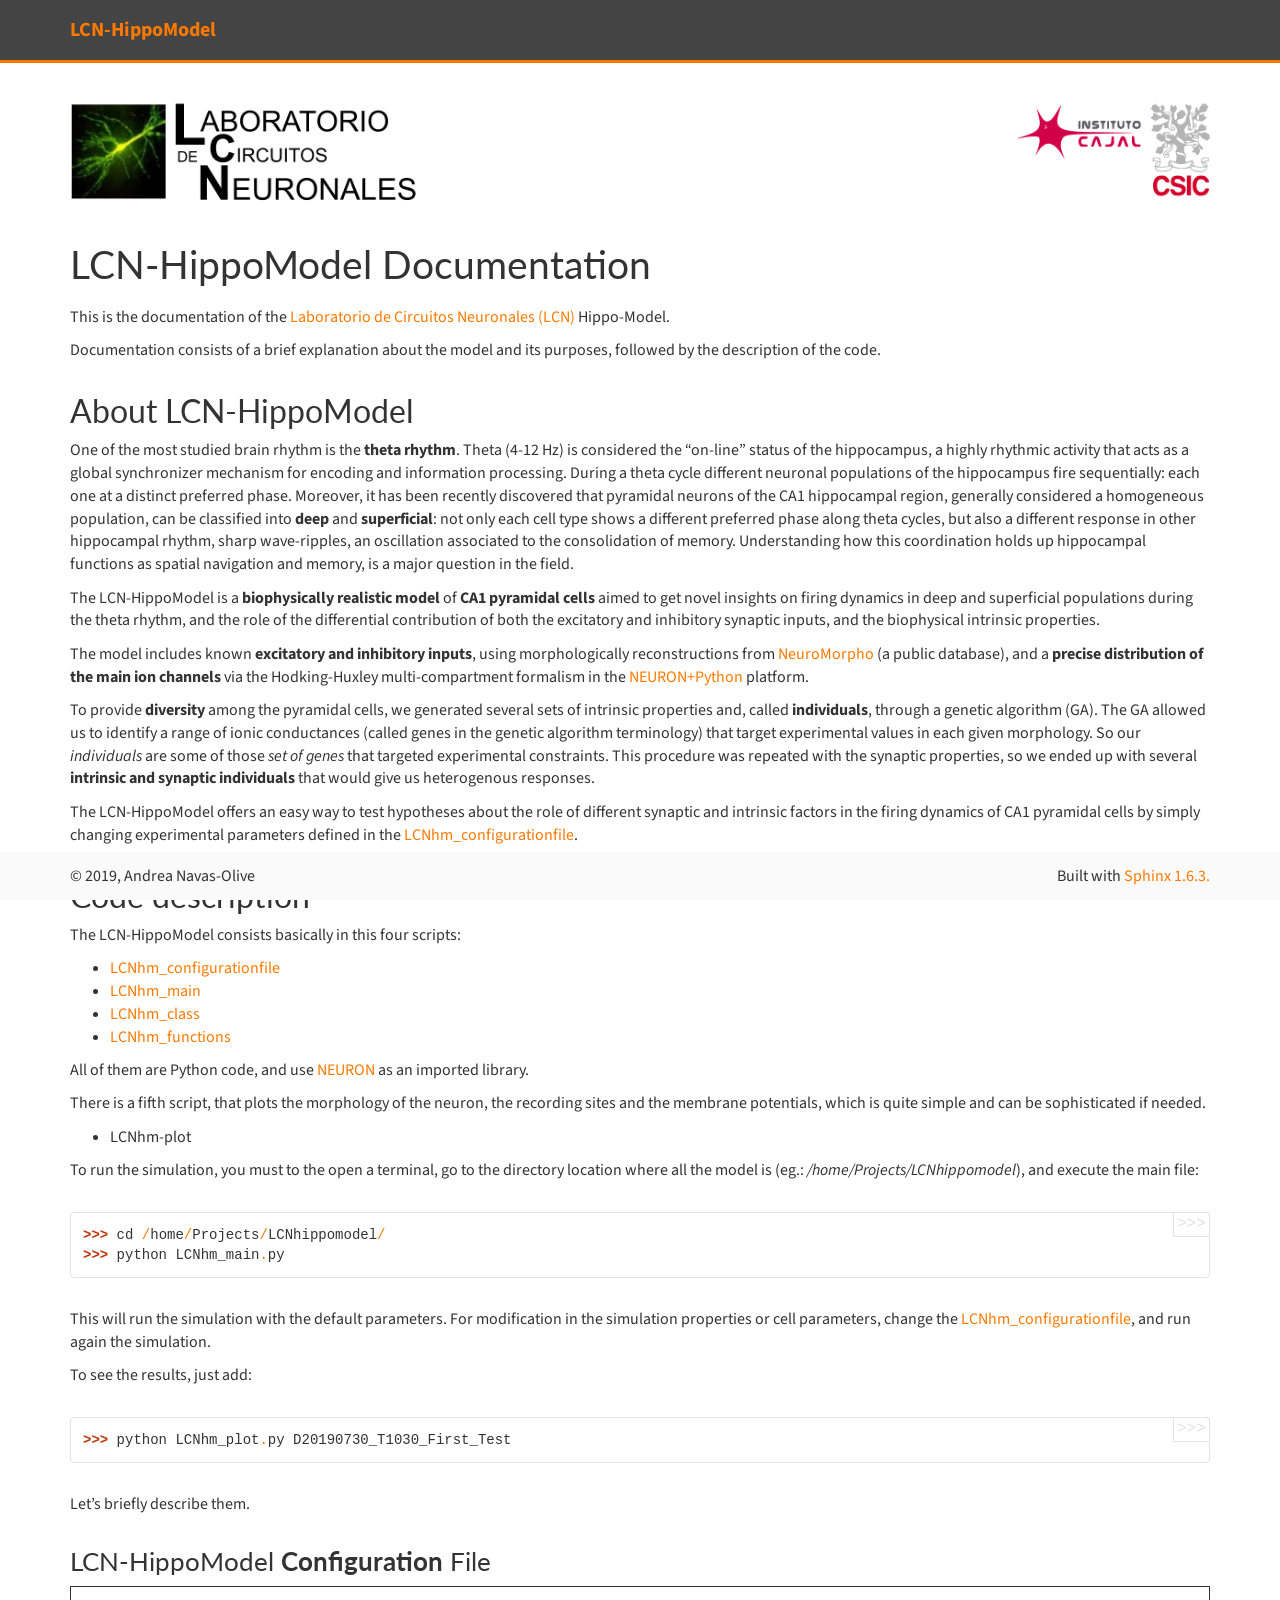
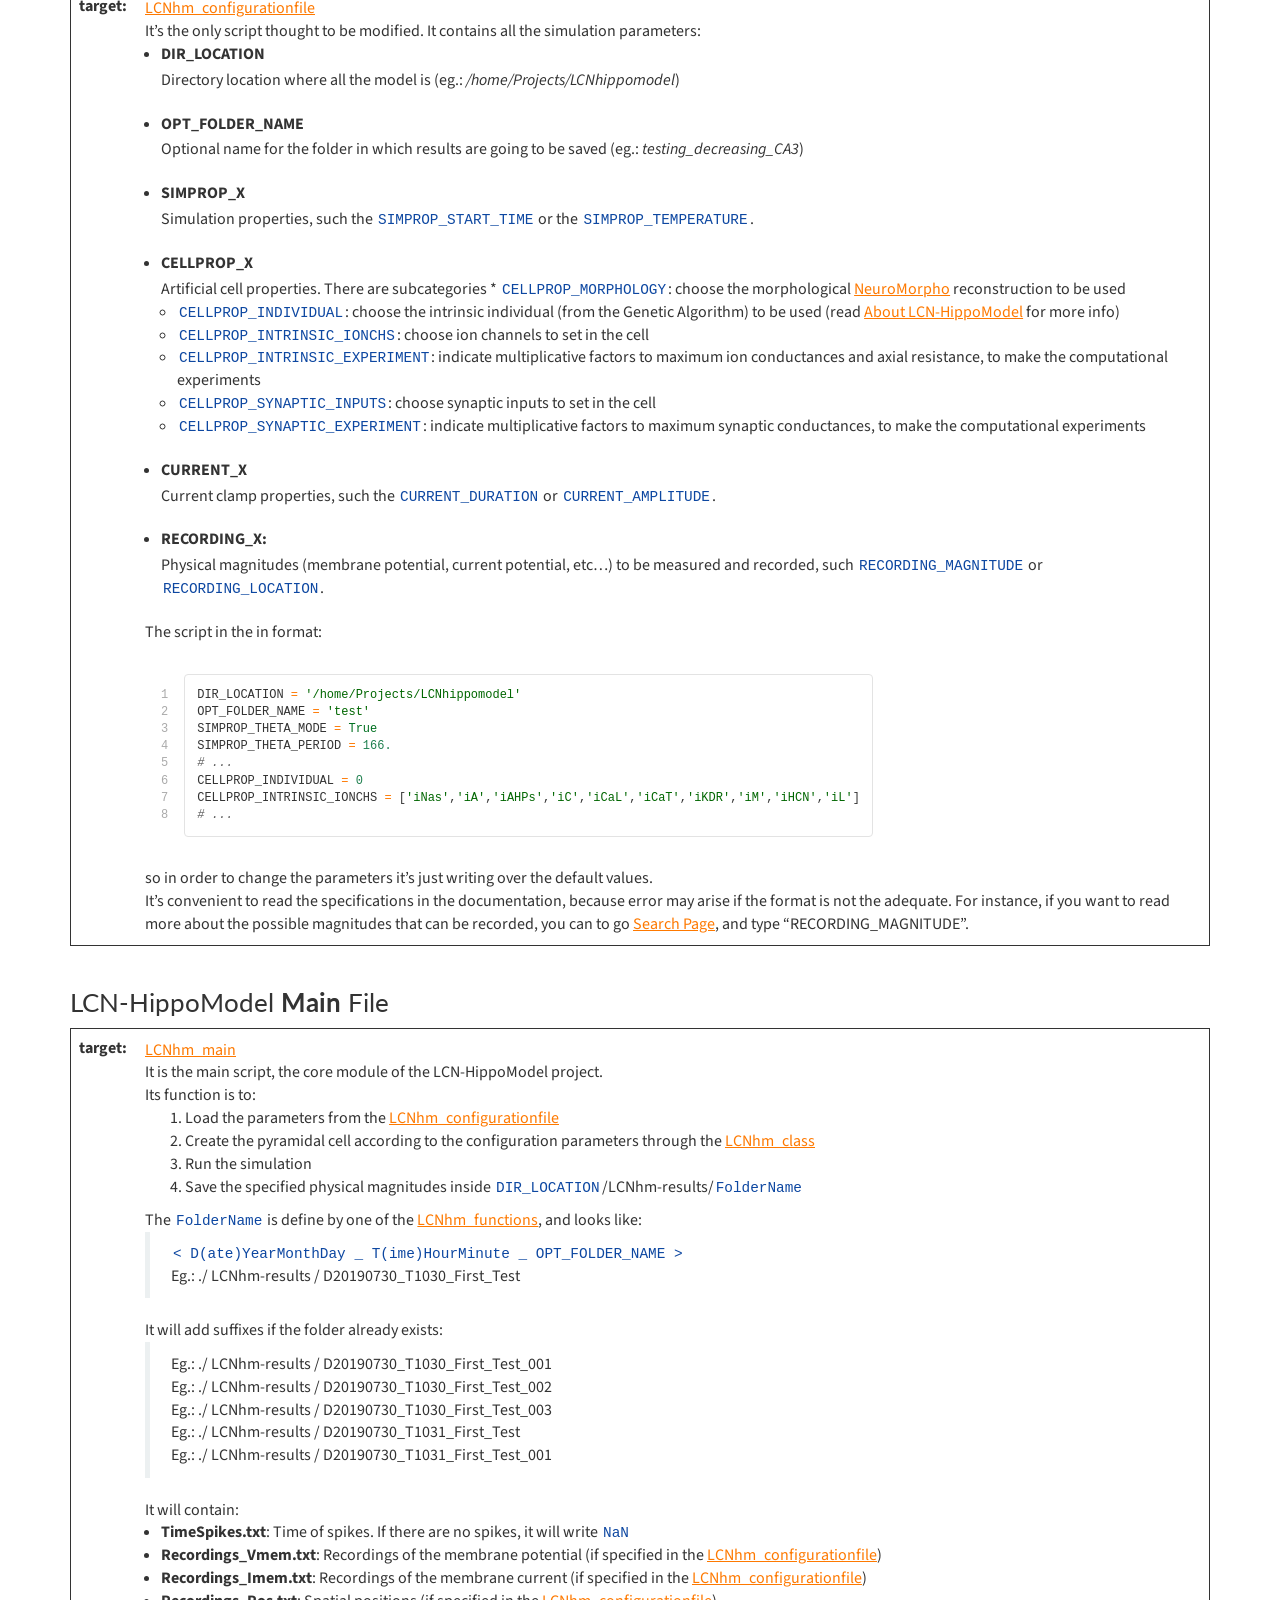
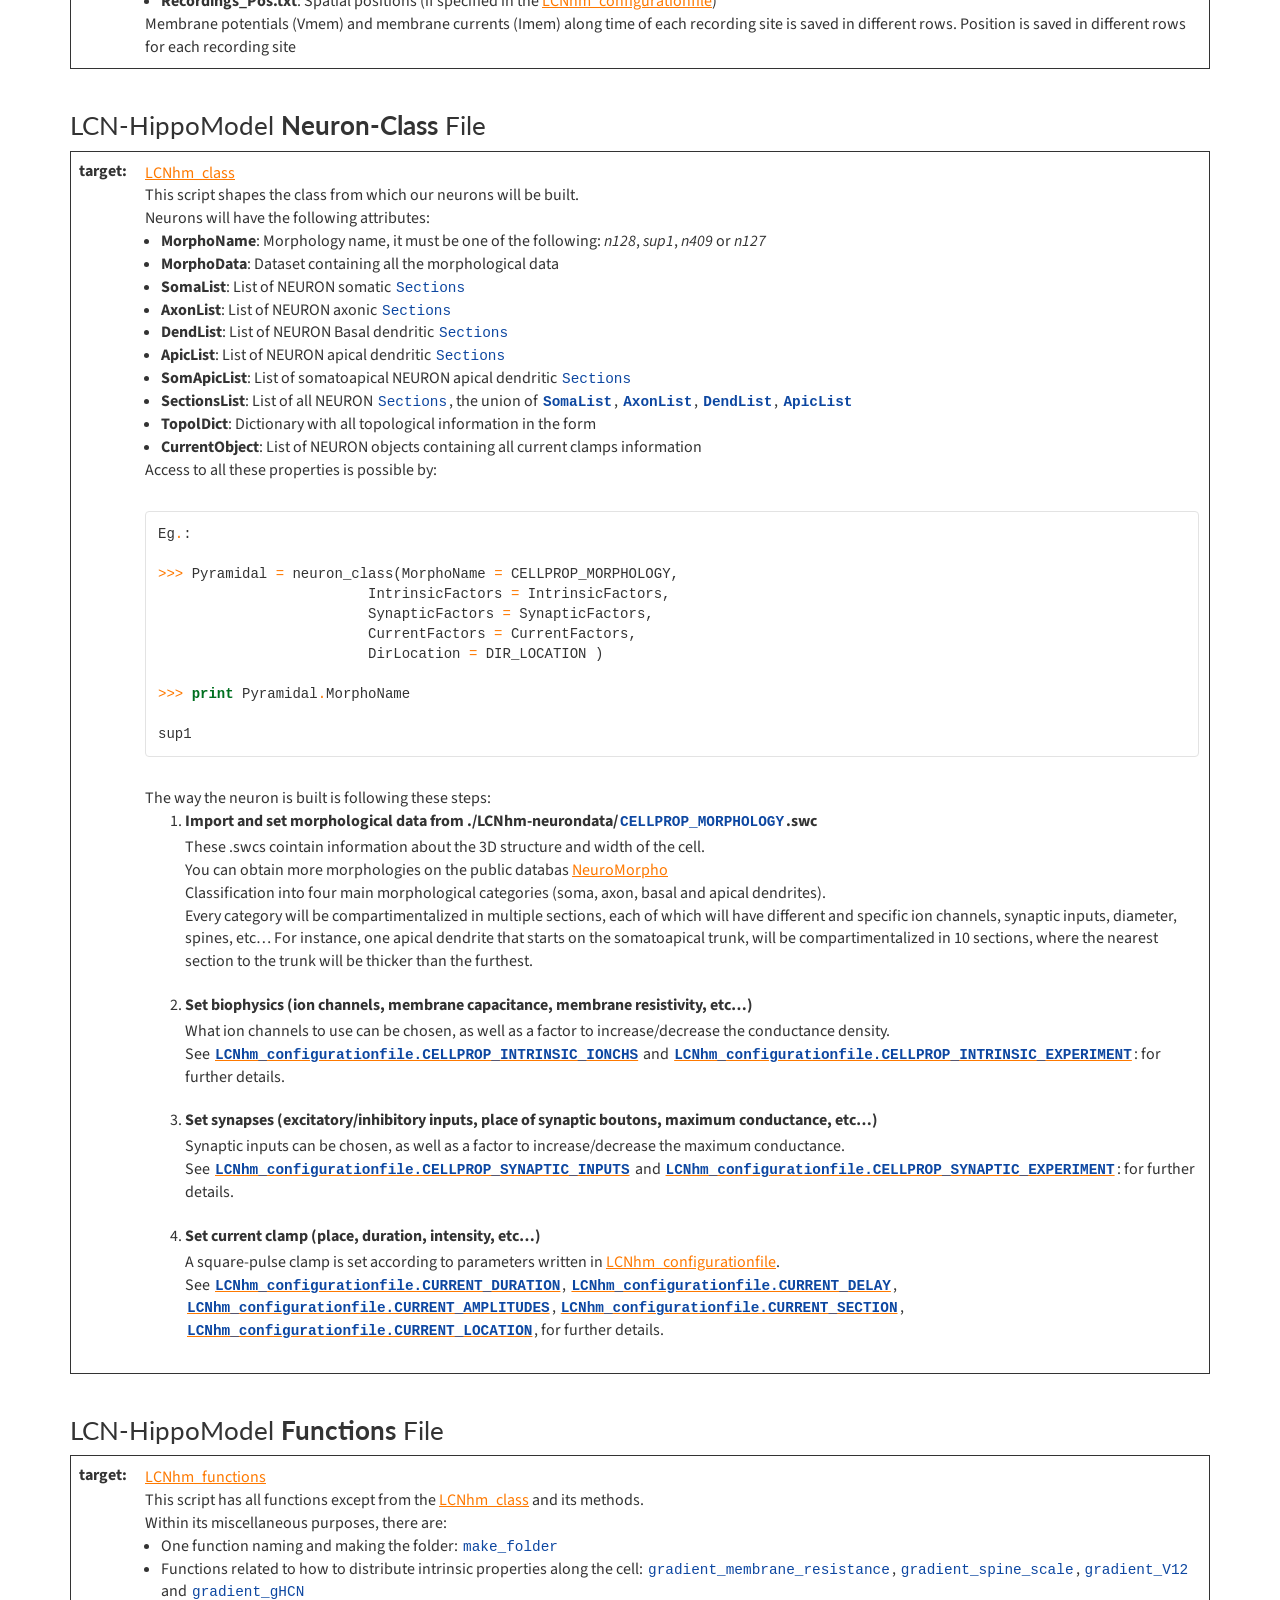
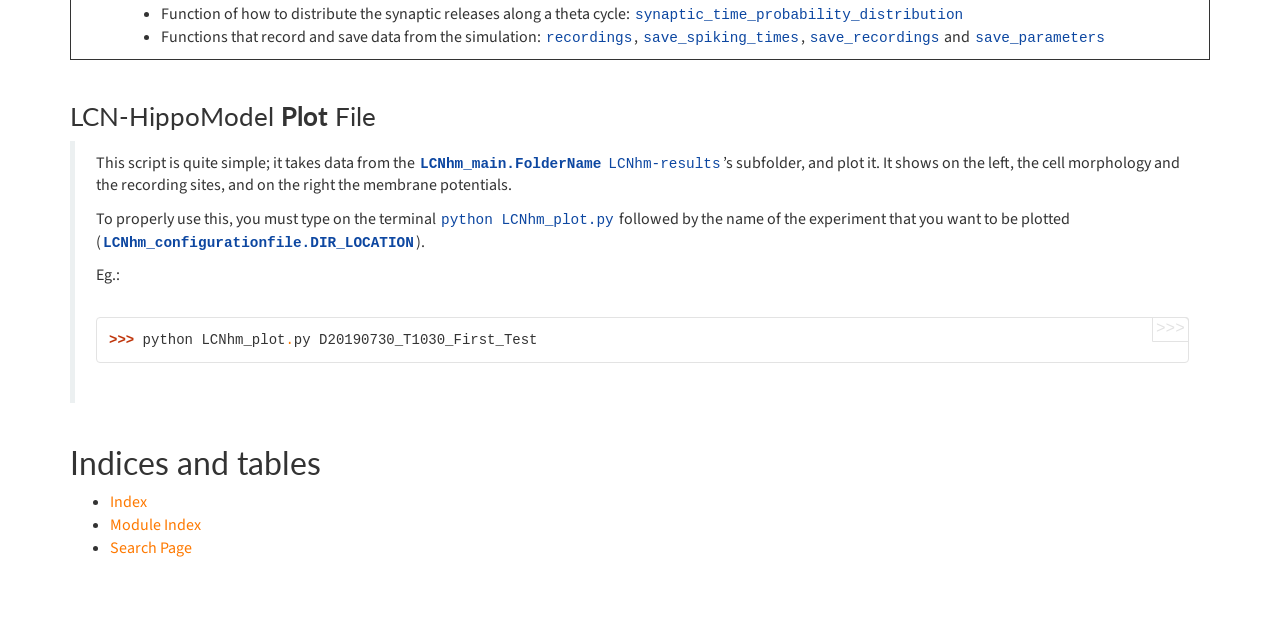
==== docs/index.html @ 7d8b61cd "Adding website files" ====
<!DOCTYPE html>

<html xmlns="http://www.w3.org/1999/xhtml">
  <head>
    <meta http-equiv="Content-Type" content="text/html; charset=utf-8" />
    <title>LCN-HippoModel Documentation &#8212; LCN-HippoModel 0 documentation</title>
    <link rel="stylesheet" href="_static/bootstrap-sphinx.css" type="text/css" />
    <link rel="stylesheet" href="_static/pygments.css" type="text/css" />
    <link rel="stylesheet" href="_static/sunpy_style.css" type="text/css" />

    <script type="text/javascript">
      var DOCUMENTATION_OPTIONS = {
        URL_ROOT:    './',
        VERSION:     '0',
        COLLAPSE_INDEX: false,
        FILE_SUFFIX: '.html',
        HAS_SOURCE:  true,
        SOURCELINK_SUFFIX: '.txt'
      };
    </script>
    <script type="text/javascript" src="_static/jquery.js"></script>
    <script type="text/javascript" src="_static/underscore.js"></script>
    <script type="text/javascript" src="_static/doctools.js"></script>
<script type="text/javascript" src="_static/copybutton.js"></script>
<script type="text/javascript" src="_static/version.js"></script>
    <link rel="index" title="Index" href="genindex.html" />
    <link rel="search" title="Search" href="search.html" />
    <link rel="next" title="LCNhm_configurationfile" href="index_LCNhm-configuration-file.html" />
<meta charset='utf-8'>
<meta http-equiv='X-UA-Compatible' content='IE=edge,chrome=1'>
<meta name='viewport' content='width=device-width, initial-scale=1.0, maximum-scale=1'>
<meta name="apple-mobile-web-app-capable" content="yes">
<script type="text/javascript" src="_static/js/jquery-1.11.0.min.js "></script>
<script type="text/javascript" src="_static/js/jquery-fix.js "></script>
<script type="text/javascript" src="_static/bootstrap-3.3.7/js/bootstrap.min.js "></script>
<script type="text/javascript" src="_static/bootstrap-sphinx.js "></script>

<!-- Facebook OpenGraph -->
<meta property="og:title" content="LCN-HippoModel Documentation | LCN-HippoModel 0 documentation" />
<meta property="og:type" content="website" />
<meta property="og:url" content="/index.html" />
<meta property="og:image" content="/_static/img/sunpy_icon.svg" />
<meta property="og:description" content="" />
<meta property="og:site_name" content="LCN-HippoModel 0 documentation" />

<meta name="robots" content="noindex, nofollow">

  </head>
  <body>

<div id="navbar"
  class="navbar navbar-default navbar-fixed-top">
  <div class="container">
    <div class="navbar-header">
      <!-- Brand and toggle get grouped for better mobile display -->
      <!-- .btn-navbar is used as the toggle for collapsed navbar content -->
      <button type="button" class="navbar-toggle" data-toggle="collapse" data-target=".nav-collapse">
        <span class="icon-bar"></span>
        <span class="icon-bar"></span>
        <span class="icon-bar"></span>
      </button>
      <a class="navbar-brand" href="https://sunpy.org/">
        LCN-HippoModel</a>
    </div>

    <div class="collapse navbar-collapse nav-collapse">
      <ul class="nav navbar-nav navbar-left">
        
        
        
      </ul>
    </div>
  </div>
</div>

<div class="container">
  <div class="row">
    <div class="body col-md-12 content" role="main">
      
  <a class="reference external image-reference" href="http://hippo-circuitlab.es/"><img alt="_images/logoLCN.png" src="_images/logoLCN.png" /></a>
<div class="section" id="lcn-hippomodel-documentation">
<h1>LCN-HippoModel Documentation<a class="headerlink" href="#lcn-hippomodel-documentation" title="Permalink to this headline">¶</a></h1>
<p>This is the documentation of the
<a class="reference external" href="http://hippo-circuitlab.es/">Laboratorio de Circuitos Neuronales (LCN)</a>
Hippo-Model.</p>
<p>Documentation consists of a brief explanation about the model and its
purposes, followed by the description of the code.</p>
<div class="section" id="about-lcn-hippomodel">
<span id="about-lcnhm"></span><h2>About LCN-HippoModel<a class="headerlink" href="#about-lcn-hippomodel" title="Permalink to this headline">¶</a></h2>
<p>One of the most studied brain rhythm is the <strong>theta rhythm</strong>. Theta (4-12 Hz) is considered
the “on-line” status of the hippocampus, a highly rhythmic activity that acts as a global
synchronizer mechanism for encoding and information processing. During a theta cycle different
neuronal populations of the hippocampus fire sequentially: each one at
a distinct preferred phase. Moreover, it has been recently discovered that pyramidal neurons of
the CA1 hippocampal region, generally considered a homogeneous population, can be classified
into <strong>deep</strong> and <strong>superficial</strong>: not only each cell type shows a different preferred phase along theta
cycles, but also a different response in other hippocampal rhythm, sharp wave-ripples, an oscillation
associated to the consolidation of memory. Understanding how this coordination holds up hippocampal
functions as spatial navigation and memory, is a major question in the field.</p>
<p>The LCN-HippoModel is a <strong>biophysically realistic model</strong> of <strong>CA1 pyramidal cells</strong> aimed to get novel insights on
firing dynamics in deep and superficial populations during the theta rhythm, and the role of the differential
contribution of both the excitatory and inhibitory synaptic inputs, and the biophysical intrinsic
properties.</p>
<p>The model includes known <strong>excitatory and inhibitory inputs</strong>, using morphologically reconstructions
from <a class="reference external" href="http://neuromorpho.org/">NeuroMorpho</a> (a public database), and a <strong>precise distribution
of the main ion channels</strong> via the Hodking-Huxley multi-compartment formalism in the
<a class="reference external" href="https://www.neuron.yale.edu/neuron/">NEURON+Python</a> platform.</p>
<p>To provide <strong>diversity</strong> among the pyramidal cells, we generated several sets of intrinsic properties and, called
<strong>individuals</strong>, through a genetic algorithm (GA). The GA allowed us to identify a
range of ionic conductances (called genes in the genetic algorithm terminology) that
target experimental values in each given morphology. So our <em>individuals</em> are some of those <em>set of genes</em> that
targeted experimental constraints. This procedure was repeated with the synaptic properties, so we ended up with
several <strong>intrinsic and synaptic individuals</strong> that would give us heterogenous responses.</p>
<p>The LCN-HippoModel offers an easy way to test hypotheses about the role of different synaptic and intrinsic
factors in the firing dynamics of CA1 pyramidal cells by simply changing experimental parameters defined in the
<a class="reference internal" href="index_LCNhm-configuration-file.html#lcnhm-configuration-file"><span class="std std-ref">LCNhm_configurationfile</span></a>.</p>
</div>
<div class="section" id="code-description">
<h2>Code description<a class="headerlink" href="#code-description" title="Permalink to this headline">¶</a></h2>
<p>The LCN-HippoModel consists basically in this four scripts:</p>
<div class="toctree-wrapper compound">
<ul>
<li class="toctree-l1"><a class="reference internal" href="index_LCNhm-configuration-file.html">LCNhm_configurationfile</a></li>
<li class="toctree-l1"><a class="reference internal" href="index_LCNhm-main.html">LCNhm_main</a></li>
<li class="toctree-l1"><a class="reference internal" href="index_LCNhm-class.html">LCNhm_class</a></li>
<li class="toctree-l1"><a class="reference internal" href="index_LCNhm-functions.html">LCNhm_functions</a></li>
</ul>
</div>
<p>All of them are Python code, and use <a class="reference external" href="https://www.neuron.yale.edu/neuron/">NEURON</a> as an imported library.</p>
<p>There is a fifth script, that plots the morphology of the neuron, the recording sites and the membrane potentials,
which is quite simple and can be sophisticated if needed.</p>
<ul class="simple">
<li>LCNhm-plot</li>
</ul>
<p>To run the simulation, you must to the open a terminal, go to the
directory location where all the model is (eg.: <em>/home/Projects/LCNhippomodel</em>),
and execute the main file:</p>
<div class="highlight-default"><div class="highlight"><pre><span></span><span class="gp">&gt;&gt;&gt; </span><span class="n">cd</span> <span class="o">/</span><span class="n">home</span><span class="o">/</span><span class="n">Projects</span><span class="o">/</span><span class="n">LCNhippomodel</span><span class="o">/</span>
<span class="gp">&gt;&gt;&gt; </span><span class="n">python</span> <span class="n">LCNhm_main</span><span class="o">.</span><span class="n">py</span>
</pre></div>
</div>
<p>This will run the simulation with the default parameters. For modification in the simulation properties
or cell parameters, change the <a class="reference internal" href="index_LCNhm-configuration-file.html#lcnhm-configuration-file"><span class="std std-ref">LCNhm_configurationfile</span></a>, and run again the simulation.</p>
<p>To see the results, just add:</p>
<div class="highlight-default"><div class="highlight"><pre><span></span><span class="gp">&gt;&gt;&gt; </span><span class="n">python</span> <span class="n">LCNhm_plot</span><span class="o">.</span><span class="n">py</span> <span class="n">D20190730_T1030_First_Test</span>
</pre></div>
</div>
<p>Let’s briefly describe them.</p>
<div class="section" id="lcn-hippomodel-configuration-file">
<h3>LCN-HippoModel <strong>Configuration</strong> File<a class="headerlink" href="#lcn-hippomodel-configuration-file" title="Permalink to this headline">¶</a></h3>
<table class="docutils field-list" frame="void" rules="none">
<col class="field-name" />
<col class="field-body" />
<tbody valign="top">
<tr class="field-odd field"><th class="field-name">target:</th><td class="field-body"><p class="first"><a class="reference internal" href="index_LCNhm-configuration-file.html#lcnhm-configuration-file"><span class="std std-ref">LCNhm_configurationfile</span></a></p>
<p>It’s the only script thought to be modified. It contains all the simulation parameters:</p>
<ul class="simple">
<li><dl class="first docutils">
<dt><strong>DIR_LOCATION</strong></dt>
<dd>Directory location where all the model is (eg.: <em>/home/Projects/LCNhippomodel</em>)</dd>
</dl>
</li>
<li><dl class="first docutils">
<dt><strong>OPT_FOLDER_NAME</strong></dt>
<dd>Optional name for the folder in which results are going to be saved (eg.: <em>testing_decreasing_CA3</em>)</dd>
</dl>
</li>
<li><dl class="first docutils">
<dt><strong>SIMPROP_X</strong></dt>
<dd>Simulation properties, such the <code class="docutils literal"><span class="pre">SIMPROP_START_TIME</span></code> or the <code class="docutils literal"><span class="pre">SIMPROP_TEMPERATURE</span></code>.</dd>
</dl>
</li>
<li><dl class="first docutils">
<dt><strong>CELLPROP_X</strong></dt>
<dd>Artificial cell properties. There are subcategories
* <code class="docutils literal"><span class="pre">CELLPROP_MORPHOLOGY</span></code>: choose the morphological <a class="reference external" href="http://neuromorpho.org/">NeuroMorpho</a> reconstruction to be used<ul class="last">
<li><code class="docutils literal"><span class="pre">CELLPROP_INDIVIDUAL</span></code>: choose the intrinsic individual (from the Genetic Algorithm) to be used (read <a class="reference internal" href="#about-lcnhm"><span class="std std-ref">About LCN-HippoModel</span></a> for more info)</li>
<li><code class="docutils literal"><span class="pre">CELLPROP_INTRINSIC_IONCHS</span></code>: choose ion channels to set in the cell</li>
<li><code class="docutils literal"><span class="pre">CELLPROP_INTRINSIC_EXPERIMENT</span></code>: indicate multiplicative factors to maximum ion conductances and axial resistance, to make the computational experiments</li>
<li><code class="docutils literal"><span class="pre">CELLPROP_SYNAPTIC_INPUTS</span></code>: choose synaptic inputs to set in the cell</li>
<li><code class="docutils literal"><span class="pre">CELLPROP_SYNAPTIC_EXPERIMENT</span></code>: indicate multiplicative factors to maximum synaptic conductances, to make the computational experiments</li>
</ul>
</dd>
</dl>
</li>
<li><dl class="first docutils">
<dt><strong>CURRENT_X</strong></dt>
<dd>Current clamp properties, such the <code class="docutils literal"><span class="pre">CURRENT_DURATION</span></code> or <code class="docutils literal"><span class="pre">CURRENT_AMPLITUDE</span></code>.</dd>
</dl>
</li>
<li><dl class="first docutils">
<dt><strong>RECORDING_X</strong>:</dt>
<dd>Physical magnitudes (membrane potential, current potential, etc…) to be measured and recorded, such <code class="docutils literal"><span class="pre">RECORDING_MAGNITUDE</span></code> or <code class="docutils literal"><span class="pre">RECORDING_LOCATION</span></code>.</dd>
</dl>
</li>
</ul>
<p>The script in the in format:</p>
<div class="highlight-python"><table class="highlighttable"><tr><td class="linenos"><div class="linenodiv"><pre>1
2
3
4
5
6
7
8</pre></div></td><td class="code"><div class="highlight"><pre><span></span><span class="n">DIR_LOCATION</span> <span class="o">=</span> <span class="s1">&#39;/home/Projects/LCNhippomodel&#39;</span>
<span class="n">OPT_FOLDER_NAME</span> <span class="o">=</span> <span class="s1">&#39;test&#39;</span>
<span class="n">SIMPROP_THETA_MODE</span> <span class="o">=</span> <span class="bp">True</span>
<span class="n">SIMPROP_THETA_PERIOD</span> <span class="o">=</span> <span class="mf">166.</span>
<span class="c1"># ...</span>
<span class="n">CELLPROP_INDIVIDUAL</span> <span class="o">=</span> <span class="mi">0</span>
<span class="n">CELLPROP_INTRINSIC_IONCHS</span> <span class="o">=</span> <span class="p">[</span><span class="s1">&#39;iNas&#39;</span><span class="p">,</span><span class="s1">&#39;iA&#39;</span><span class="p">,</span><span class="s1">&#39;iAHPs&#39;</span><span class="p">,</span><span class="s1">&#39;iC&#39;</span><span class="p">,</span><span class="s1">&#39;iCaL&#39;</span><span class="p">,</span><span class="s1">&#39;iCaT&#39;</span><span class="p">,</span><span class="s1">&#39;iKDR&#39;</span><span class="p">,</span><span class="s1">&#39;iM&#39;</span><span class="p">,</span><span class="s1">&#39;iHCN&#39;</span><span class="p">,</span><span class="s1">&#39;iL&#39;</span><span class="p">]</span>
<span class="c1"># ...</span>
</pre></div>
</td></tr></table></div>
<p>so in order to change the parameters it’s just writing over the default values.</p>
<p class="last">It’s convenient to read the specifications in the documentation, because error may arise if the format is not the adequate. For instance, if you want to read more about the possible magnitudes that can be recorded, you can to go <a class="reference internal" href="search.html"><span class="std std-ref">Search Page</span></a>, and type “RECORDING_MAGNITUDE”.</p>
</td>
</tr>
</tbody>
</table>
</div>
<div class="section" id="lcn-hippomodel-main-file">
<h3>LCN-HippoModel <strong>Main</strong> File<a class="headerlink" href="#lcn-hippomodel-main-file" title="Permalink to this headline">¶</a></h3>
<table class="docutils field-list" frame="void" rules="none">
<col class="field-name" />
<col class="field-body" />
<tbody valign="top">
<tr class="field-odd field"><th class="field-name">target:</th><td class="field-body"><p class="first"><a class="reference internal" href="index_LCNhm-main.html#lcnhm-main"><span class="std std-ref">LCNhm_main</span></a></p>
<p>It is the main script, the core module of the LCN-HippoModel project.</p>
<p>Its function is to:</p>
<ol class="arabic simple">
<li>Load the parameters from the <a class="reference internal" href="index_LCNhm-configuration-file.html#lcnhm-configuration-file"><span class="std std-ref">LCNhm_configurationfile</span></a></li>
<li>Create the pyramidal cell according to the configuration parameters through the <a class="reference internal" href="index_LCNhm-class.html#lcnhm-class"><span class="std std-ref">LCNhm_class</span></a></li>
<li>Run the simulation</li>
<li>Save the specified physical magnitudes inside <code class="docutils literal"><span class="pre">DIR_LOCATION</span></code>/LCNhm-results/<code class="docutils literal"><span class="pre">FolderName</span></code></li>
</ol>
<p>The <code class="docutils literal"><span class="pre">FolderName</span></code> is define by one of the <a class="reference internal" href="index_LCNhm-functions.html#lcnhm-functions"><span class="std std-ref">LCNhm_functions</span></a>, and looks like:</p>
<blockquote>
<div><p><code class="docutils literal"><span class="pre">&lt;</span> <span class="pre">D(ate)YearMonthDay</span> <span class="pre">_</span> <span class="pre">T(ime)HourMinute</span> <span class="pre">_</span> <span class="pre">OPT_FOLDER_NAME</span> <span class="pre">&gt;</span></code></p>
<p>Eg.: ./ LCNhm-results / D20190730_T1030_First_Test</p>
</div></blockquote>
<p>It will add suffixes if the folder already exists:</p>
<blockquote>
<div><p>Eg.: ./ LCNhm-results / D20190730_T1030_First_Test_001</p>
<p>Eg.: ./ LCNhm-results / D20190730_T1030_First_Test_002</p>
<p>Eg.: ./ LCNhm-results / D20190730_T1030_First_Test_003</p>
<p>Eg.: ./ LCNhm-results / D20190730_T1031_First_Test</p>
<p>Eg.: ./ LCNhm-results / D20190730_T1031_First_Test_001</p>
</div></blockquote>
<p>It will contain:</p>
<ul class="simple">
<li><strong>TimeSpikes.txt</strong>: Time of spikes. If there are no spikes, it will write <code class="docutils literal"><span class="pre">NaN</span></code></li>
<li><strong>Recordings_Vmem.txt</strong>: Recordings of the membrane potential (if specified in the <a class="reference internal" href="index_LCNhm-configuration-file.html#lcnhm-configuration-file"><span class="std std-ref">LCNhm_configurationfile</span></a>)</li>
<li><strong>Recordings_Imem.txt</strong>: Recordings of the membrane current (if specified in the <a class="reference internal" href="index_LCNhm-configuration-file.html#lcnhm-configuration-file"><span class="std std-ref">LCNhm_configurationfile</span></a>)</li>
<li><strong>Recordings_Pos.txt</strong>: Spatial positions (if specified in the <a class="reference internal" href="index_LCNhm-configuration-file.html#lcnhm-configuration-file"><span class="std std-ref">LCNhm_configurationfile</span></a>)</li>
</ul>
<p class="last">Membrane potentials (Vmem) and membrane currents (Imem) along time of each recording site
is saved in different rows. Position is saved in different rows for each recording site</p>
</td>
</tr>
</tbody>
</table>
</div>
<div class="section" id="lcn-hippomodel-neuron-class-file">
<h3>LCN-HippoModel <strong>Neuron-Class</strong> File<a class="headerlink" href="#lcn-hippomodel-neuron-class-file" title="Permalink to this headline">¶</a></h3>
<table class="docutils field-list" frame="void" rules="none">
<col class="field-name" />
<col class="field-body" />
<tbody valign="top">
<tr class="field-odd field"><th class="field-name">target:</th><td class="field-body"><p class="first"><a class="reference internal" href="index_LCNhm-class.html#lcnhm-class"><span class="std std-ref">LCNhm_class</span></a></p>
<p>This script shapes the class from which our neurons will be built.</p>
<p>Neurons will have the following attributes:</p>
<ul class="simple">
<li><strong>MorphoName</strong>: Morphology name, it must be one of the following: <cite>n128</cite>, <cite>sup1</cite>, <cite>n409</cite> or <cite>n127</cite></li>
<li><strong>MorphoData</strong>: Dataset containing all the morphological data</li>
<li><strong>SomaList</strong>: List of NEURON somatic <code class="docutils literal"><span class="pre">Sections</span></code></li>
<li><strong>AxonList</strong>: List of NEURON axonic <code class="docutils literal"><span class="pre">Sections</span></code></li>
<li><strong>DendList</strong>: List of NEURON Basal dendritic <code class="docutils literal"><span class="pre">Sections</span></code></li>
<li><strong>ApicList</strong>: List of NEURON apical dendritic <code class="docutils literal"><span class="pre">Sections</span></code></li>
<li><strong>SomApicList</strong>: List of somatoapical NEURON apical dendritic <code class="docutils literal"><span class="pre">Sections</span></code></li>
<li><strong>SectionsList</strong>: List of all NEURON <code class="docutils literal"><span class="pre">Sections</span></code>, the union of <code class="xref py py-attr docutils literal"><span class="pre">SomaList</span></code>, <code class="xref py py-attr docutils literal"><span class="pre">AxonList</span></code>, <code class="xref py py-attr docutils literal"><span class="pre">DendList</span></code>, <code class="xref py py-attr docutils literal"><span class="pre">ApicList</span></code></li>
<li><strong>TopolDict</strong>: Dictionary with all topological information in the form</li>
<li><strong>CurrentObject</strong>: List of NEURON objects containing all current clamps information</li>
</ul>
<p>Access to all these properties is possible by:</p>
<div class="highlight-python"><div class="highlight"><pre><span></span><span class="n">Eg</span><span class="o">.</span><span class="p">:</span>

<span class="o">&gt;&gt;&gt;</span> <span class="n">Pyramidal</span> <span class="o">=</span> <span class="n">neuron_class</span><span class="p">(</span><span class="n">MorphoName</span> <span class="o">=</span> <span class="n">CELLPROP_MORPHOLOGY</span><span class="p">,</span>
                         <span class="n">IntrinsicFactors</span> <span class="o">=</span> <span class="n">IntrinsicFactors</span><span class="p">,</span>
                         <span class="n">SynapticFactors</span> <span class="o">=</span> <span class="n">SynapticFactors</span><span class="p">,</span>
                         <span class="n">CurrentFactors</span> <span class="o">=</span> <span class="n">CurrentFactors</span><span class="p">,</span>
                         <span class="n">DirLocation</span> <span class="o">=</span> <span class="n">DIR_LOCATION</span> <span class="p">)</span>

<span class="o">&gt;&gt;&gt;</span> <span class="k">print</span> <span class="n">Pyramidal</span><span class="o">.</span><span class="n">MorphoName</span>

<span class="n">sup1</span>
</pre></div>
</div>
<p>The way the neuron is built is following these steps:</p>
<ol class="last arabic">
<li><dl class="first docutils">
<dt><strong>Import and set morphological data</strong> from ./LCNhm-neurondata/<code class="docutils literal"><span class="pre">CELLPROP_MORPHOLOGY</span></code>.swc</dt>
<dd><p class="first">These .swcs cointain information about the 3D structure and width of the cell.</p>
<p>You can obtain more morphologies on the public databas <a class="reference external" href="http://neuromorpho.org/">NeuroMorpho</a></p>
<p>Classification into four main morphological categories (soma, axon, basal and apical dendrites).</p>
<p class="last">Every category will be compartimentalized in multiple sections, each of which will have different and specific
ion channels, synaptic inputs, diameter, spines, etc… For instance, one apical dendrite that starts on the somatoapical trunk,
will be compartimentalized in 10 sections, where the nearest section to the trunk will be thicker than the furthest.</p>
</dd>
</dl>
</li>
<li><dl class="first docutils">
<dt><strong>Set biophysics</strong> (ion channels, membrane capacitance, membrane resistivity, etc…)</dt>
<dd><p class="first">What ion channels to use can be chosen, as well as a factor to increase/decrease the conductance density.</p>
<p class="last">See <a class="reference internal" href="index_LCNhm-configuration-file.html#LCNhm_configurationfile.CELLPROP_INTRINSIC_IONCHS" title="LCNhm_configurationfile.CELLPROP_INTRINSIC_IONCHS"><code class="xref py py-data docutils literal"><span class="pre">LCNhm_configurationfile.CELLPROP_INTRINSIC_IONCHS</span></code></a> and <a class="reference internal" href="index_LCNhm-configuration-file.html#LCNhm_configurationfile.CELLPROP_INTRINSIC_EXPERIMENT" title="LCNhm_configurationfile.CELLPROP_INTRINSIC_EXPERIMENT"><code class="xref py py-data docutils literal"><span class="pre">LCNhm_configurationfile.CELLPROP_INTRINSIC_EXPERIMENT</span></code></a>:
for further details.</p>
</dd>
</dl>
</li>
<li><dl class="first docutils">
<dt><strong>Set synapses</strong> (excitatory/inhibitory inputs, place of synaptic boutons, maximum conductance, etc…)</dt>
<dd><p class="first">Synaptic inputs can be chosen, as well as a factor to increase/decrease the maximum conductance.</p>
<p class="last">See <a class="reference internal" href="index_LCNhm-configuration-file.html#LCNhm_configurationfile.CELLPROP_SYNAPTIC_INPUTS" title="LCNhm_configurationfile.CELLPROP_SYNAPTIC_INPUTS"><code class="xref py py-data docutils literal"><span class="pre">LCNhm_configurationfile.CELLPROP_SYNAPTIC_INPUTS</span></code></a> and <a class="reference internal" href="index_LCNhm-configuration-file.html#LCNhm_configurationfile.CELLPROP_SYNAPTIC_EXPERIMENT" title="LCNhm_configurationfile.CELLPROP_SYNAPTIC_EXPERIMENT"><code class="xref py py-data docutils literal"><span class="pre">LCNhm_configurationfile.CELLPROP_SYNAPTIC_EXPERIMENT</span></code></a>:
for further details.</p>
</dd>
</dl>
</li>
<li><dl class="first docutils">
<dt><strong>Set current clamp</strong> (place, duration, intensity, etc…)</dt>
<dd><p class="first">A square-pulse clamp is set according to parameters written in <a class="reference internal" href="index_LCNhm-configuration-file.html#lcnhm-configuration-file"><span class="std std-ref">LCNhm_configurationfile</span></a>.</p>
<p class="last">See <a class="reference internal" href="index_LCNhm-configuration-file.html#LCNhm_configurationfile.CURRENT_DURATION" title="LCNhm_configurationfile.CURRENT_DURATION"><code class="xref py py-data docutils literal"><span class="pre">LCNhm_configurationfile.CURRENT_DURATION</span></code></a>, <a class="reference internal" href="index_LCNhm-configuration-file.html#LCNhm_configurationfile.CURRENT_DELAY" title="LCNhm_configurationfile.CURRENT_DELAY"><code class="xref py py-data docutils literal"><span class="pre">LCNhm_configurationfile.CURRENT_DELAY</span></code></a>, <a class="reference internal" href="index_LCNhm-configuration-file.html#LCNhm_configurationfile.CURRENT_AMPLITUDES" title="LCNhm_configurationfile.CURRENT_AMPLITUDES"><code class="xref py py-data docutils literal"><span class="pre">LCNhm_configurationfile.CURRENT_AMPLITUDES</span></code></a>, <a class="reference internal" href="index_LCNhm-configuration-file.html#LCNhm_configurationfile.CURRENT_SECTION" title="LCNhm_configurationfile.CURRENT_SECTION"><code class="xref py py-data docutils literal"><span class="pre">LCNhm_configurationfile.CURRENT_SECTION</span></code></a>, <a class="reference internal" href="index_LCNhm-configuration-file.html#LCNhm_configurationfile.CURRENT_LOCATION" title="LCNhm_configurationfile.CURRENT_LOCATION"><code class="xref py py-data docutils literal"><span class="pre">LCNhm_configurationfile.CURRENT_LOCATION</span></code></a>, for further details.</p>
</dd>
</dl>
</li>
</ol>
</td>
</tr>
</tbody>
</table>
</div>
<div class="section" id="lcn-hippomodel-functions-file">
<h3>LCN-HippoModel <strong>Functions</strong> File<a class="headerlink" href="#lcn-hippomodel-functions-file" title="Permalink to this headline">¶</a></h3>
<table class="docutils field-list" frame="void" rules="none">
<col class="field-name" />
<col class="field-body" />
<tbody valign="top">
<tr class="field-odd field"><th class="field-name">target:</th><td class="field-body"><p class="first"><a class="reference internal" href="index_LCNhm-functions.html#lcnhm-functions"><span class="std std-ref">LCNhm_functions</span></a></p>
<p>This script has all functions except from the <a class="reference internal" href="index_LCNhm-class.html#lcnhm-class"><span class="std std-ref">LCNhm_class</span></a> and its methods.</p>
<p>Within its miscellaneous purposes, there are:</p>
<ul class="last simple">
<li>One function naming and making the folder: <code class="docutils literal"><span class="pre">make_folder</span></code></li>
<li>Functions related to how to distribute intrinsic properties along the cell: <code class="docutils literal"><span class="pre">gradient_membrane_resistance</span></code>, <code class="docutils literal"><span class="pre">gradient_spine_scale</span></code>, <code class="docutils literal"><span class="pre">gradient_V12</span></code> and <code class="docutils literal"><span class="pre">gradient_gHCN</span></code></li>
<li>Function of how to distribute the synaptic releases along a theta cycle: <code class="docutils literal"><span class="pre">synaptic_time_probability_distribution</span></code></li>
<li>Functions that record and save data from the simulation: <code class="docutils literal"><span class="pre">recordings</span></code>, <code class="docutils literal"><span class="pre">save_spiking_times</span></code>, <code class="docutils literal"><span class="pre">save_recordings</span></code> and  <code class="docutils literal"><span class="pre">save_parameters</span></code></li>
</ul>
</td>
</tr>
</tbody>
</table>
</div>
<div class="section" id="lcn-hippomodel-plot-file">
<h3>LCN-HippoModel <strong>Plot</strong> File<a class="headerlink" href="#lcn-hippomodel-plot-file" title="Permalink to this headline">¶</a></h3>
<blockquote>
<div><p>This script is quite simple; it takes data from the <a class="reference internal" href="index_LCNhm-main.html#LCNhm_main.FolderName" title="LCNhm_main.FolderName"><code class="xref py py-data docutils literal"><span class="pre">LCNhm_main.FolderName</span></code></a> <code class="docutils literal"><span class="pre">LCNhm-results</span></code>’s subfolder,
and plot it. It shows on the left, the cell morphology and the recording sites, and on the right the membrane
potentials.</p>
<p>To properly use this, you must type on the terminal <code class="docutils literal"><span class="pre">python</span> <span class="pre">LCNhm_plot.py</span></code> followed by the name of the experiment that
you want to be plotted (<a class="reference internal" href="index_LCNhm-configuration-file.html#LCNhm_configurationfile.DIR_LOCATION" title="LCNhm_configurationfile.DIR_LOCATION"><code class="xref py py-data docutils literal"><span class="pre">LCNhm_configurationfile.DIR_LOCATION</span></code></a>).</p>
<p>Eg.:</p>
<div class="highlight-default"><div class="highlight"><pre><span></span><span class="gp">&gt;&gt;&gt; </span><span class="n">python</span> <span class="n">LCNhm_plot</span><span class="o">.</span><span class="n">py</span> <span class="n">D20190730_T1030_First_Test</span>
</pre></div>
</div>
</div></blockquote>
</div>
</div>
<div class="section" id="indices-and-tables">
<h2>Indices and tables<a class="headerlink" href="#indices-and-tables" title="Permalink to this headline">¶</a></h2>
<ul class="simple">
<li><a class="reference internal" href="genindex.html"><span class="std std-ref">Index</span></a></li>
<li><a class="reference internal" href="py-modindex.html"><span class="std std-ref">Module Index</span></a></li>
<li><a class="reference internal" href="search.html"><span class="std std-ref">Search Page</span></a></li>
</ul>
</div>
</div>


    </div>
      
  </div>
</div>
  <footer class="footer">
      <div class="container">
          <div class="left-footer">
              <p>
                  &copy; 2019, Andrea Navas-Olive 
                  
              </p>
          </div>
          <div class="right-footer">
              Built with <a href="http://sphinx-doc.org/">Sphinx
                  1.6.3.</a>
          </div>
          <div class="center-footer ">
              
          </div>
      </div>
  </footer>
  </body>
</html>
---- docs/_static/pygments.css ----
.highlight .hll { background-color: #ffffcc }
.highlight  { background: #eeffcc; }
.highlight .c { color: #408090; font-style: italic } /* Comment */
.highlight .err { border: 1px solid #FF0000 } /* Error */
.highlight .k { color: #007020; font-weight: bold } /* Keyword */
.highlight .o { color: #666666 } /* Operator */
.highlight .ch { color: #408090; font-style: italic } /* Comment.Hashbang */
.highlight .cm { color: #408090; font-style: italic } /* Comment.Multiline */
.highlight .cp { color: #007020 } /* Comment.Preproc */
.highlight .cpf { color: #408090; font-style: italic } /* Comment.PreprocFile */
.highlight .c1 { color: #408090; font-style: italic } /* Comment.Single */
.highlight .cs { color: #408090; background-color: #fff0f0 } /* Comment.Special */
.highlight .gd { color: #A00000 } /* Generic.Deleted */
.highlight .ge { font-style: italic } /* Generic.Emph */
.highlight .gr { color: #FF0000 } /* Generic.Error */
.highlight .gh { color: #000080; font-weight: bold } /* Generic.Heading */
.highlight .gi { color: #00A000 } /* Generic.Inserted */
.highlight .go { color: #333333 } /* Generic.Output */
.highlight .gp { color: #c65d09; font-weight: bold } /* Generic.Prompt */
.highlight .gs { font-weight: bold } /* Generic.Strong */
.highlight .gu { color: #800080; font-weight: bold } /* Generic.Subheading */
.highlight .gt { color: #0044DD } /* Generic.Traceback */
.highlight .kc { color: #007020; font-weight: bold } /* Keyword.Constant */
.highlight .kd { color: #007020; font-weight: bold } /* Keyword.Declaration */
.highlight .kn { color: #007020; font-weight: bold } /* Keyword.Namespace */
.highlight .kp { color: #007020 } /* Keyword.Pseudo */
.highlight .kr { color: #007020; font-weight: bold } /* Keyword.Reserved */
.highlight .kt { color: #902000 } /* Keyword.Type */
.highlight .m { color: #208050 } /* Literal.Number */
.highlight .s { color: #4070a0 } /* Literal.String */
.highlight .na { color: #4070a0 } /* Name.Attribute */
.highlight .nb { color: #007020 } /* Name.Builtin */
.highlight .nc { color: #0e84b5; font-weight: bold } /* Name.Class */
.highlight .no { color: #60add5 } /* Name.Constant */
.highlight .nd { color: #555555; font-weight: bold } /* Name.Decorator */
.highlight .ni { color: #d55537; font-weight: bold } /* Name.Entity */
.highlight .ne { color: #007020 } /* Name.Exception */
.highlight .nf { color: #06287e } /* Name.Function */
.highlight .nl { color: #002070; font-weight: bold } /* Name.Label */
.highlight .nn { color: #0e84b5; font-weight: bold } /* Name.Namespace */
.highlight .nt { color: #062873; font-weight: bold } /* Name.Tag */
.highlight .nv { color: #bb60d5 } /* Name.Variable */
.highlight .ow { color: #007020; font-weight: bold } /* Operator.Word */
.highlight .w { color: #bbbbbb } /* Text.Whitespace */
.highlight .mb { color: #208050 } /* Literal.Number.Bin */
.highlight .mf { color: #208050 } /* Literal.Number.Float */
.highlight .mh { color: #208050 } /* Literal.Number.Hex */
.highlight .mi { color: #208050 } /* Literal.Number.Integer */
.highlight .mo { color: #208050 } /* Literal.Number.Oct */
.highlight .sa { color: #4070a0 } /* Literal.String.Affix */
.highlight .sb { color: #4070a0 } /* Literal.String.Backtick */
.highlight .sc { color: #4070a0 } /* Literal.String.Char */
.highlight .dl { color: #4070a0 } /* Literal.String.Delimiter */
.highlight .sd { color: #4070a0; font-style: italic } /* Literal.String.Doc */
.highlight .s2 { color: #4070a0 } /* Literal.String.Double */
.highlight .se { color: #4070a0; font-weight: bold } /* Literal.String.Escape */
.highlight .sh { color: #4070a0 } /* Literal.String.Heredoc */
.highlight .si { color: #70a0d0; font-style: italic } /* Literal.String.Interpol */
.highlight .sx { color: #c65d09 } /* Literal.String.Other */
.highlight .sr { color: #235388 } /* Literal.String.Regex */
.highlight .s1 { color: #4070a0 } /* Literal.String.Single */
.highlight .ss { color: #517918 } /* Literal.String.Symbol */
.highlight .bp { color: #007020 } /* Name.Builtin.Pseudo */
.highlight .fm { color: #06287e } /* Name.Function.Magic */
.highlight .vc { color: #bb60d5 } /* Name.Variable.Class */
.highlight .vg { color: #bb60d5 } /* Name.Variable.Global */
.highlight .vi { color: #bb60d5 } /* Name.Variable.Instance */
.highlight .vm { color: #bb60d5 } /* Name.Variable.Magic */
.highlight .il { color: #208050 } /* Literal.Number.Integer.Long */
---- docs/_static/sunpy_style.css ----
@import url('https://fonts.googleapis.com/css?family=Source+Sans+Pro:400,600,700,900');

/* Main SunPy Styling */
body {
  background-color: white;
  color: #333;
  font-family: 'Source Sans Pro', sans-serif;
  font-size: 16px;
  overflow-x: hidden;
}

h1 {
  margin-top: 20px;
  margin-bottom: 20px;
}

h4 {
  font-weight: 300;
  font-size: 21px;
}

a {
  color: #fe7900;
}

a.fn-backref {
  font-size: 1.5em;
}

a:hover {
  color: #dd2c00;
}

p.content {
  line-height: 24px;
}

p.content.last {
  margin-bottom: 100px;
}

p.content.noheader {
  padding-top: 15px;
}

.sunpy-logo {
  width: 70%;
  margin-top: 5%;
}

.logo-container {
  margin-top: 10%;
}

.content {
  margin-bottom: 3em;
}

/* Navbar */

.navbar {
  background-color: #444;
}

.navbar-brand.color2 {
  color: white;
}

.navbar-default .navbar-brand:focus,
.navbar-default .navbar-brand:hover {
  color: #fe7900;
}

.navbar-default .navbar-brand {
  color: #fe7900;
  font-size: 20px;
  font-weight: bold;
  margin-right: 10px;
}

.navbar-default .navbar-nav>li>a:hover,
.navbar-default .navbar-nav>li>a:focus,
.navbar-default .navbar-nav>li>a:active {
  color: #fe7900;
}

div#navbar {
  border-bottom: 3px;
  border-bottom-color: #fe7900;
  border-bottom-style: solid;
}

.dropdown-menu {
  top: 105%;
  min-width: 190px;
}

.dropdown-menu>li>a {
  font-size: 16px;
  padding: 10px 20px;
  color: #333;
}

.dropdown-menu>li>a:hover {
  background-color: #fe7900;
}

.caret {
  margin-left: 5px;
}

/* End Navbar */

.center {
  text-align: center;
}

.icon-text {
  color: #fe7900;
  font-size: 120px;
  font-weight: bold;
}

.icon-text.color2 {
  color: #444;
}

.lead {
  max-width: 550px;
  margin: 0 auto;
}

.btn {
  font-size: 16px;
  font-weight: bolder;
  margin-bottom: 40px;
}

.btn.btn-default.btn1 {
  background-color: #fe7900;
  border-color: #fe7900;
  text-transform: uppercase;
  margin-top: 20px;
  padding: 10px 21px;
}

a.btn.btn-default.btn1:hover {
  color: #fe7900;
  background-color: white;
}

.btn.btn-default.btn2 {
  background-color: #444;
  border-color: #444;
  text-transform: uppercase;
  margin-top: 20px;
  padding: 10px 21px;
}

a.btn.btn-default.btn2:hover {
  color: #444;
  background-color: white;
}

/* Whatsnew */

.border {
  border: 1px #e5e5e5 solid;
  border-left-style: none;
  border-right-style: none;
  margin-top: 50px;
  margin-bottom: 50px;
}

.whatsnew {
  padding-top: 15px;
  font-size: 30px;
  text-align: center;
}

p.whatsnew {
  margin: 0;
}

.whatsnew a {
  color: #fe7900;
  font-weight: bold;
  text-decoration: none;
}

.whatsnew a:hover {
  color: #333;
}

/* Sidebar */

.bs-sidenav {
  background-color: #444;
  text-shadow: none;
  overflow-x: hidden;
  overflow-y: auto;
  position: fixed;
  width: 300px;
  max-height: 80%;
  border-left: 3px solid #fe7900;
  padding-top: 0px;
}

.bs-sidenav form {
  padding-left: 10px;
  padding-right: 10px;
}

.bs-sidenav h2 {
  color: #fe7900;
  padding-left: 10px;
}

.bs-sidenav h3 {
  padding-left: 20px;
}

.bs-sidenav .nav>li {
  color: #fe7900;
}

.bs-sidenav .nav>li>span {
  padding-left: 10px;
}

.bs-sidenav .nav>li>a {
  color: white;
  padding-left: 20px;
  padding-top: 8px;
}

.bs-sidenav .nav>li>a:hover,
.bs-sidenav .nav>li>a:focus {
  background-color: rgba(230, 124, 25, 1);
}

.bs-sidenav .nav>li>a.current {
  color: white;
  background-color: rgba(230, 124, 25, 1);
}

.bs-sidenav .nav .nav>li>a {
  color: #444;
  background-color: #e3e3e3;
  padding-top: 5px;
  padding-bottom: 5px;
  border-left: none;
  font-size: 100%;
}

.bs-sidenav .nav .nav>li>a.current {
  background-color: rgba(230, 124, 25, 1);
  color: white;
}

.bs-sidenav .nav .nav>li>a:hover {
  background-color: #bdbdbd;
}

.bs-sidenav .nav .nav .nav>li>a {
  padding-left: 45px;
}

.bs-sidenav .nav .nav .nav .nav>li>a {
  background-color: #bdbdbd;
  padding-left: 60px;
}

.bs-sidenav .nav .nav .nav .nav>li>a:hover {
  color: #444;
}

.bs-sidenav ul>li#comments {
  padding-left: 0;
}

.bs-sidenav ul>li#comments>a {
  color: #fe7900;
}

.bs-sidenav ul>li#comments>a:hover {
  color: #444;
}

.bs-sidenav form,
.bs-sidenav #sourcelink {
  text-align: center;
}

div.sidenologo {
  padding-top: 10px;
}

div.sidelogo {
  width: 50%;
  margin-left: auto;
  margin-right: auto;
  padding-top: 10px;
  padding-bottom: 10px;
}

img.sidenav {
  display: block;
  margin-left: auto;
  margin-right: auto;
}

.form-control {
  height: 32px;
  color: #444;
  border-radius: 50px;
  padding: 10px 50px;
}

.form-control,
input {
  border-width: 1px;
  padding-left: 20px;
}

.navbar-form {
  margin-left: 0;
  margin-right: 0;
  box-shadow: inset 0 1px 0 rgba(255, 255, 255, 0), 0 1px 0 rgba(255, 255, 255, 0);
}

.navbar-collapse {
  box-shadow: inset 0 1px 0 rgba(255, 255, 255, 0), 0 1px 0 rgba(255, 255, 255, 0);
}

.doc-title {
  color: #fe7900;
  text-align: center;
  font-weight: bold;
}

/* End Sidebar */

.divider {
  border-bottom: 1px solid #eee;
}

.livechat {
  border: 0;
  width: 100%;
  height: 450px;
  padding-top: 50px;
}

/* Docs specific styling */

pre {
  padding: 12px;
  margin: 30px 0;
  background-color: white;
  border: 1px solid #e3e3e3;
  color: inherit;
}

/* Warning */

div.admonition {
  margin-top: 20px;
  margin-bottom: 20px;
  padding: 10px;
}

.warning {
  background-color: #fff3e0;
  border: 1px solid #fe7900;
}

.alert-warning {
  background-color: #fff3e0;
  border: 1px solid #fe7900;
}

p.admonition-title {
  color: #333;
}

.alert>p+p {
  color: #333;
}

/* Code */

code.xref,
a code {
  background-color: transparent;
}

code {
  color: #0d47a1;
  padding: 2px;
  background-color: transparent;
}

code.descname {
  font-size: 16px;
}

/* Highlight */

.highlight .o {
  color: #fe7900;
}

.highlight .nb,
.highlight .kn {
  color: #0d47a1;
}

.highlight .gp {
  color: #bf360c;
}

.highlight .c1 {
  color: #616161;
}

.highlight .s1,
.highlight .s2,
.highlight .si,
.highlight .sd {
  color: #060;
}

dt:target,
.highlighted {
  background-color: #eee;
}

/* Info */

.alert-info {
  border: 1px solid #0d47a1;
  background-color: #e3f2fd;
  color: #333;
}

/* Button */

blockquote {
  font-size: 16px;
}

.table,
.table>tbody>tr>td {
  border: 1px solid #333;
  padding: 10px;
}

.label {
  display: table-cell;
}

div.figure p.caption span.caption-text {
  text-align: center;
}


.rst-versions.rst-badge {
  bottom: 50px;
}

/* End Docs specific styling */

.footer {
  background-color: #fafafa;
  bottom: 0;
  height: 3em;
  position: fixed;
  width: 100%;
  border-top: none;
  padding-top: 13px;
  font-size: 16px;
  text-align: center;
}

.center-footer {
  float: none;
  margin: 0 auto;
  width: 30%;
}

.left-footer {
  float: left;
}

.right-footer {
  float: right;
}

.center-footer a {
  display: inline-block;
  padding: 0 10px;
}

@media only screen and (max-width: 510px) {

  .sunpy-logo {
    width: 75%;
  }

  .navbar-nav {
    margin: -1px -15px;
  }

  .bs-sidenav {
    position: relative;
    width: 100%;
  }

  h1 {
    font-size: 40px;
    margin-top: 70px;
  }

  h2 {
    font-size: 30px;
  }

  h3 {
    font-size: 25px;
  }

  .bs-sidenav .nav>li>a {
    font-size: 20px;
  }

  footer {
    display: none;
  }
}

@media only screen and (max-width: 1000px) {

  .bs-sidenav {
    position: relative;
    display: block;
    margin: 45px auto;
  }

  .button {
    border: none;
    border-radius: 5px;
    outline: 0;
    display: block;
    margin: 0 auto;
    padding: 5px 20px;
    color: white;
    background-color: #fe7900;
    text-align: center;
    cursor: pointer;
    font-size: 25px;
  }
}

@media only screen and (min-width: 768px) {

  .navbar-right {
    float: none !important;
    margin-right: 0;
    padding-left: 0;
  }

  .navbar-brand {
    display: none;
  }

  .lead {
    font-size: 33.5px;
  }
}

@media only screen and (min-width: 992px) {

  .bs-sidenav.affix-bottom,
  .bs-sidenav.affix {
    position: fixed;
    width: 300px;
  }

  .navbar-brand {
    display: initial;
  }

  .col-md-9 {
    margin-left: 330px;
    overflow: hidden;
  }
}

@media only screen and (min-width: 1200px) {

  .bs-sidenav.affix-bottom,
  .bs-sidenav.affix {
    width: 300px;
  }
}

/* Card Decks */

.card {
  box-shadow: 0 4px 8px 0 rgba(0, 0, 0, 0.2);
  background-color: whitesmoke;
  margin: 0 auto;
}

.card p {
  text-align: center;
  padding-top: 10px;
}

.card img {
  display: block;
  margin: 0 auto;
  max-width: 60%;
  padding-top: 10px;
}

.button {
  border: none;
  outline: 0;
  display: inline-block;
  padding: 5px 20px;
  margin-bottom: 20px;
  border-radius: 5px;
  color: white;
  background-color: #fe7900;
  text-align: center;
  cursor: pointer;
  font-size: 16px;
}

.button:hover {
  background-color: #444;
}

.column {
  display: inline-block;
  width: 24%;
  margin-bottom: 16px;
  padding: 0 10px;
}

.column>h4 {
  text-align: center;
  font-size: 1.2em;
  line-height: 1.2em;
  height: 2.4em;
}

.section#sunpy-board {
  margin-left: -15px;
  margin-right: -15px;
  margin-top: 30px;
}

@media only screen and (max-width: 355px) {

  .column {
    width: 80%;
  }
}

@media only screen and (min-width: 356px) and (max-width: 680px) {

  .column {
    width: 45%;
  }

  .navbar-nav {
    margin: -1px -15px;
  }
}

@media only screen and (max-width: 1000px) {

  .card p {
    text-align: center;
    padding-top: 10px;
  }
}

/* End Cards */

.social-links {
  line-height: 70px;
  float: right;
}

@media only screen and (max-width: 992px) {

  .social-links {
    display: none;
  }

  .center-footer {
    float: right;
    width: 50%;
  }

  .right-footer {
    display: none;
  }
}

#front {
  margin-top: 10px;
  margin-bottom: 10px;
}

@media only screen and (min-width: 190ex) {
  div.sphx-glr-footer-example {
    max-width: 100%;
  }
}

div.sphx-glr-footer-example {
  position: initial;
  background: rgba(200, 200, 200, 0);
  border: none;
  max-width: 100ex;
}

div.sphx-glr-footer.docutils.container {
  width: 70%;
  display: inline-flex;
}

div.sphx-glr-download a {
  background-color: white;
  background-image: none !important;
  border: 1px solid #fe7900;
}

div.sphx-glr-download a:hover {
  background-color: #fe7900;
}

.sphx-glr-thumbcontainer[tooltip]:hover::after {
  bottom: -45%;
  left: 0;
}

.sphx-glr-thumbcontainer[tooltip]:hover::before {
  display: none;
}

.sphx-glr-script-out {
  color: #333;
  margin: 0;
}

/*
   This should kind of fix the issue with the navbar and the sidelinks jumping.
   Taken from https://github.com/twbs/bootstrap/issues/1768
*/
*[id]:before {
  display: block;
  content: " ";
  margin-top: -75px;
  height: 75px;
  visibility: hidden;
}

.carousel:before {
  display: block;
  content: "";
  margin-top: 0;
  height: 0;
  visibility: hidden;
}

*[id^='sunpy']:before {
  display: block;
  content: "";
  margin-top: 0;
  height: 0;
  visibility: hidden;
}

#version:before {
  display: none;
}

/* Jupyter Blog Post formatting */
div.prompt {
  display: none;
}

.frametransformgraph {
  overflow-x: auto;
  width: 100%;
  border: 1px solid black;
}
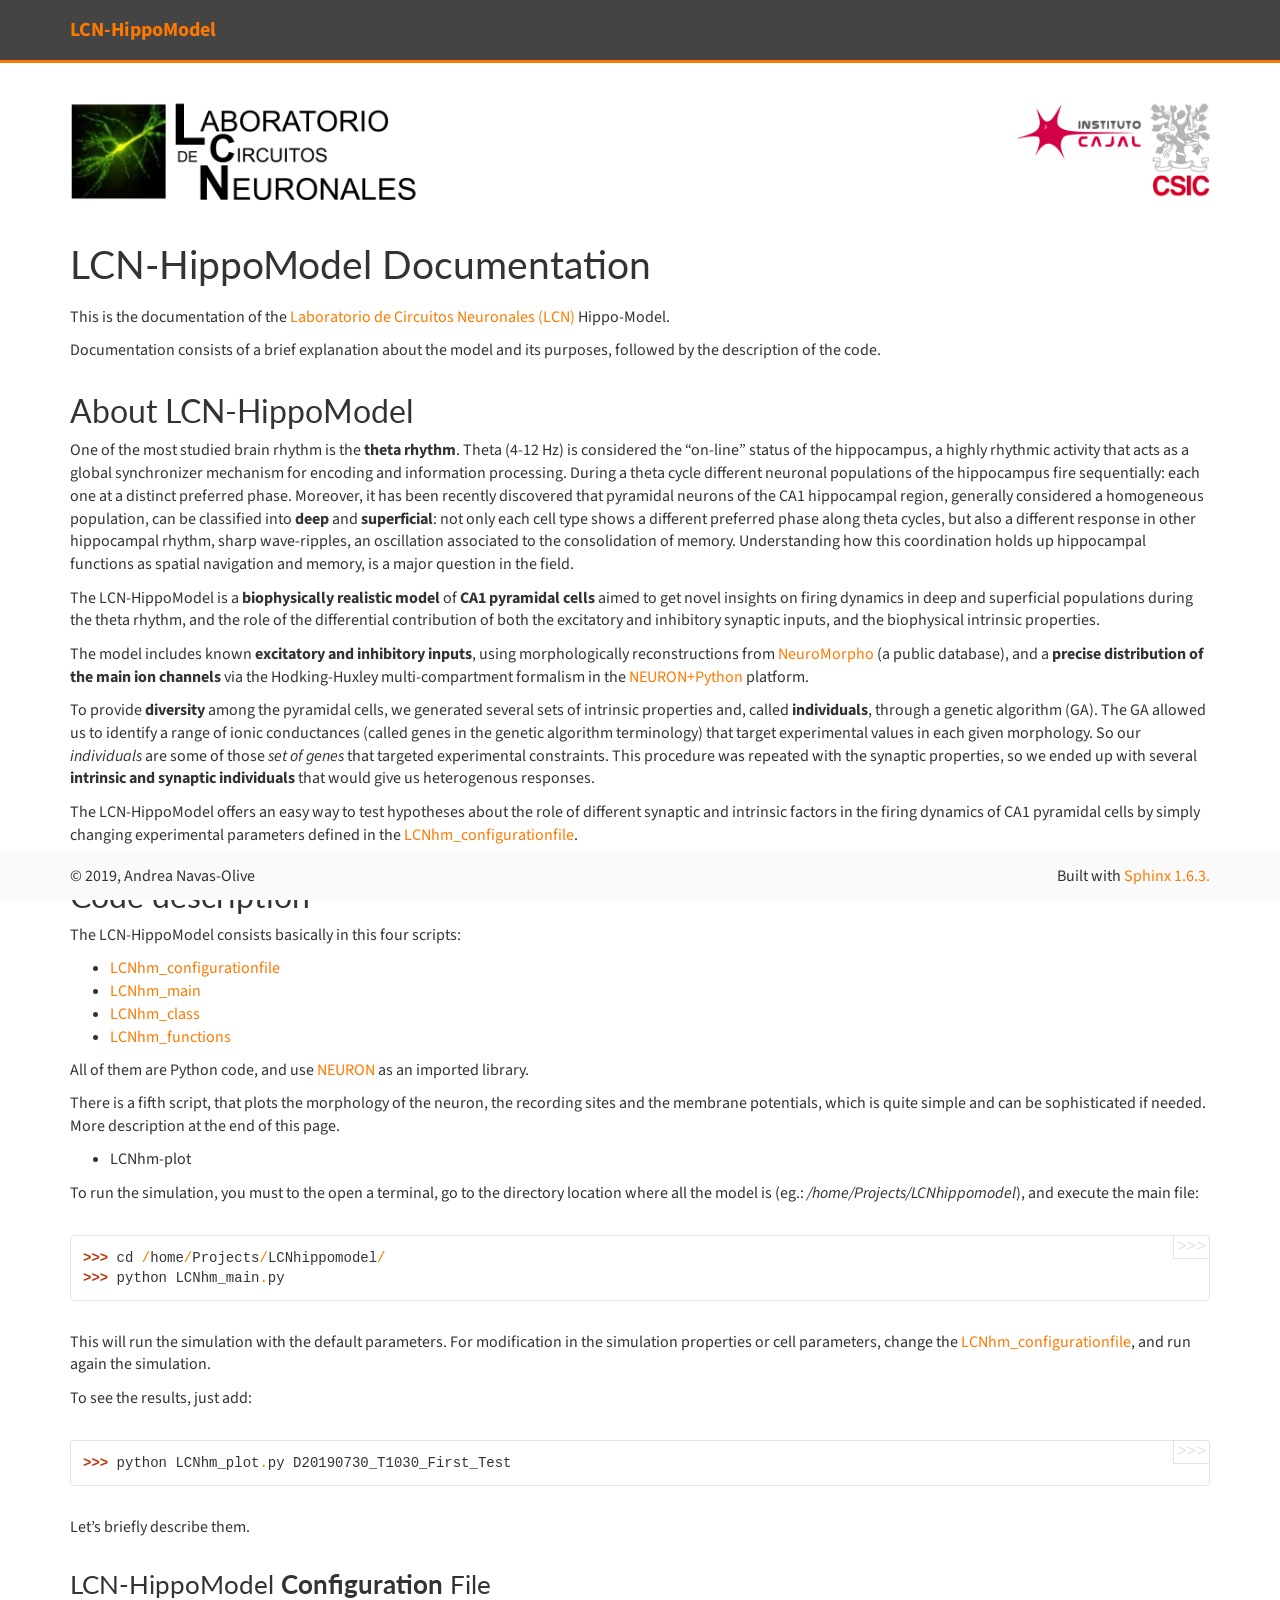
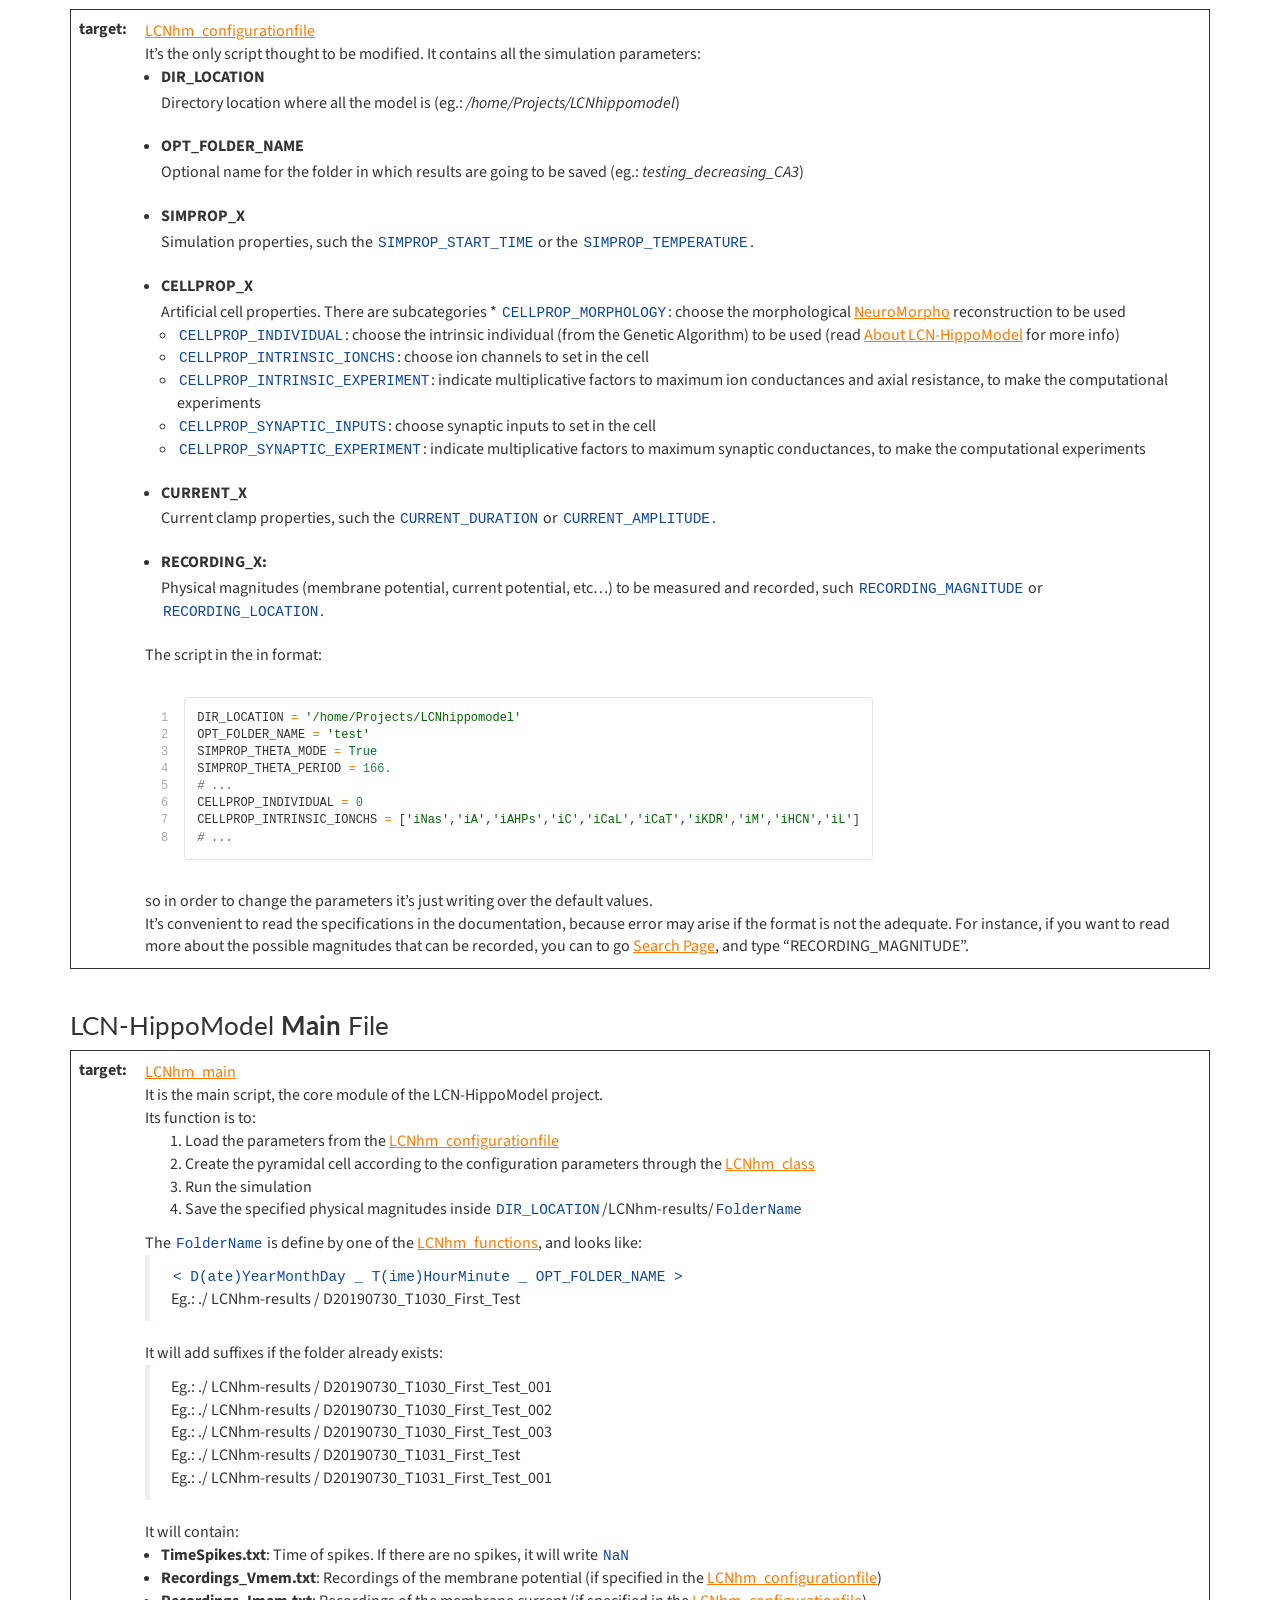
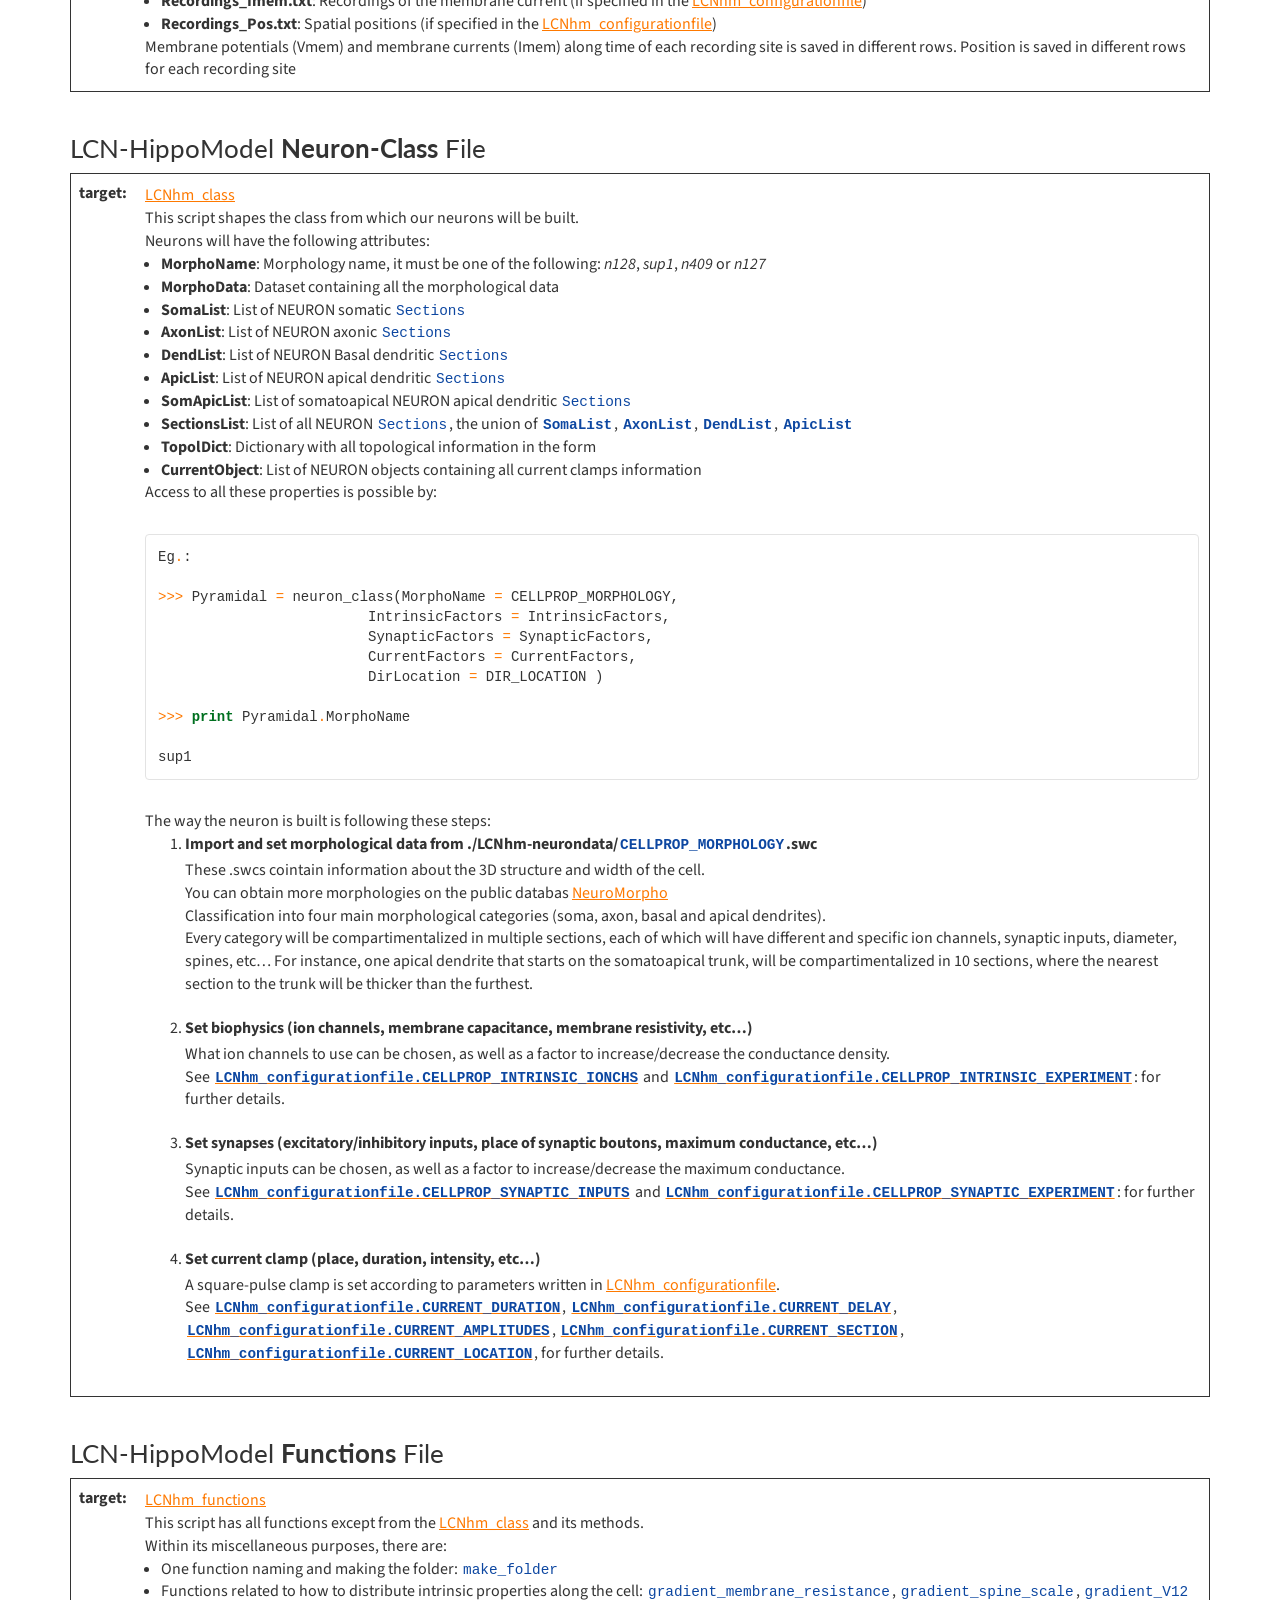
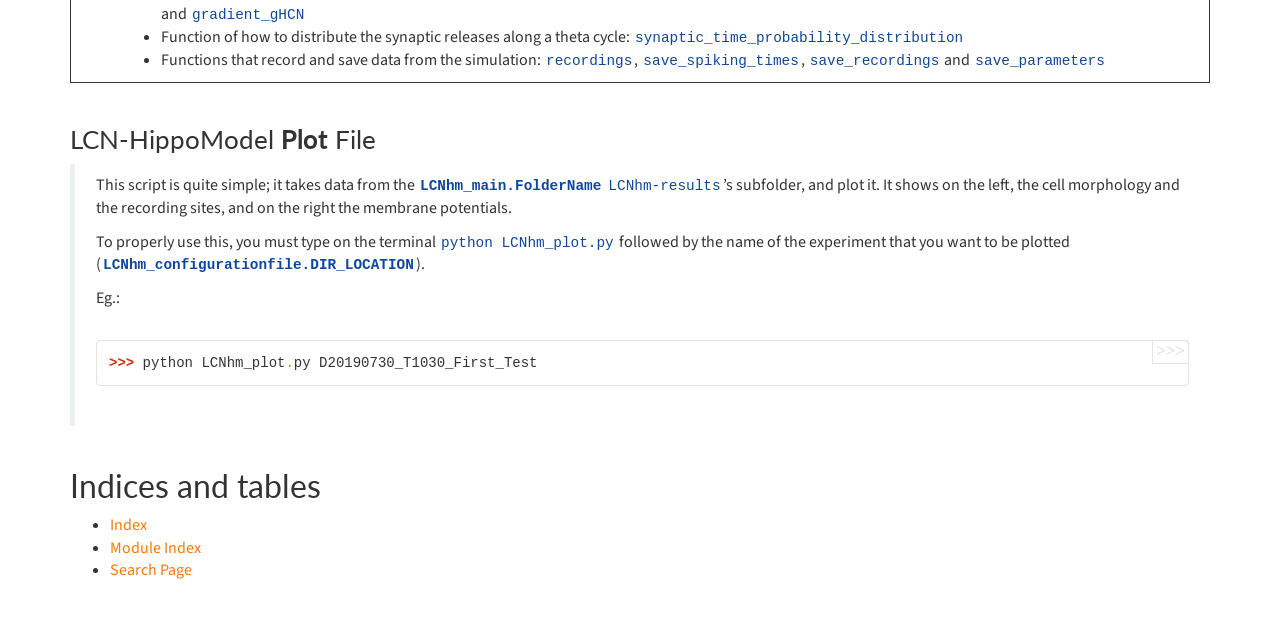
==== commit 1f2f42b0: "Changing documentation" ====
--- a/docs/index.html
+++ b/docs/index.html
@@ -129,7 +129,7 @@
 </div>
 <p>All of them are Python code, and use <a class="reference external" href="https://www.neuron.yale.edu/neuron/">NEURON</a> as an imported library.</p>
 <p>There is a fifth script, that plots the morphology of the neuron, the recording sites and the membrane potentials,
-which is quite simple and can be sophisticated if needed.</p>
+which is quite simple and can be sophisticated if needed. More description at the end of this page.</p>
 <ul class="simple">
 <li>LCNhm-plot</li>
 </ul>
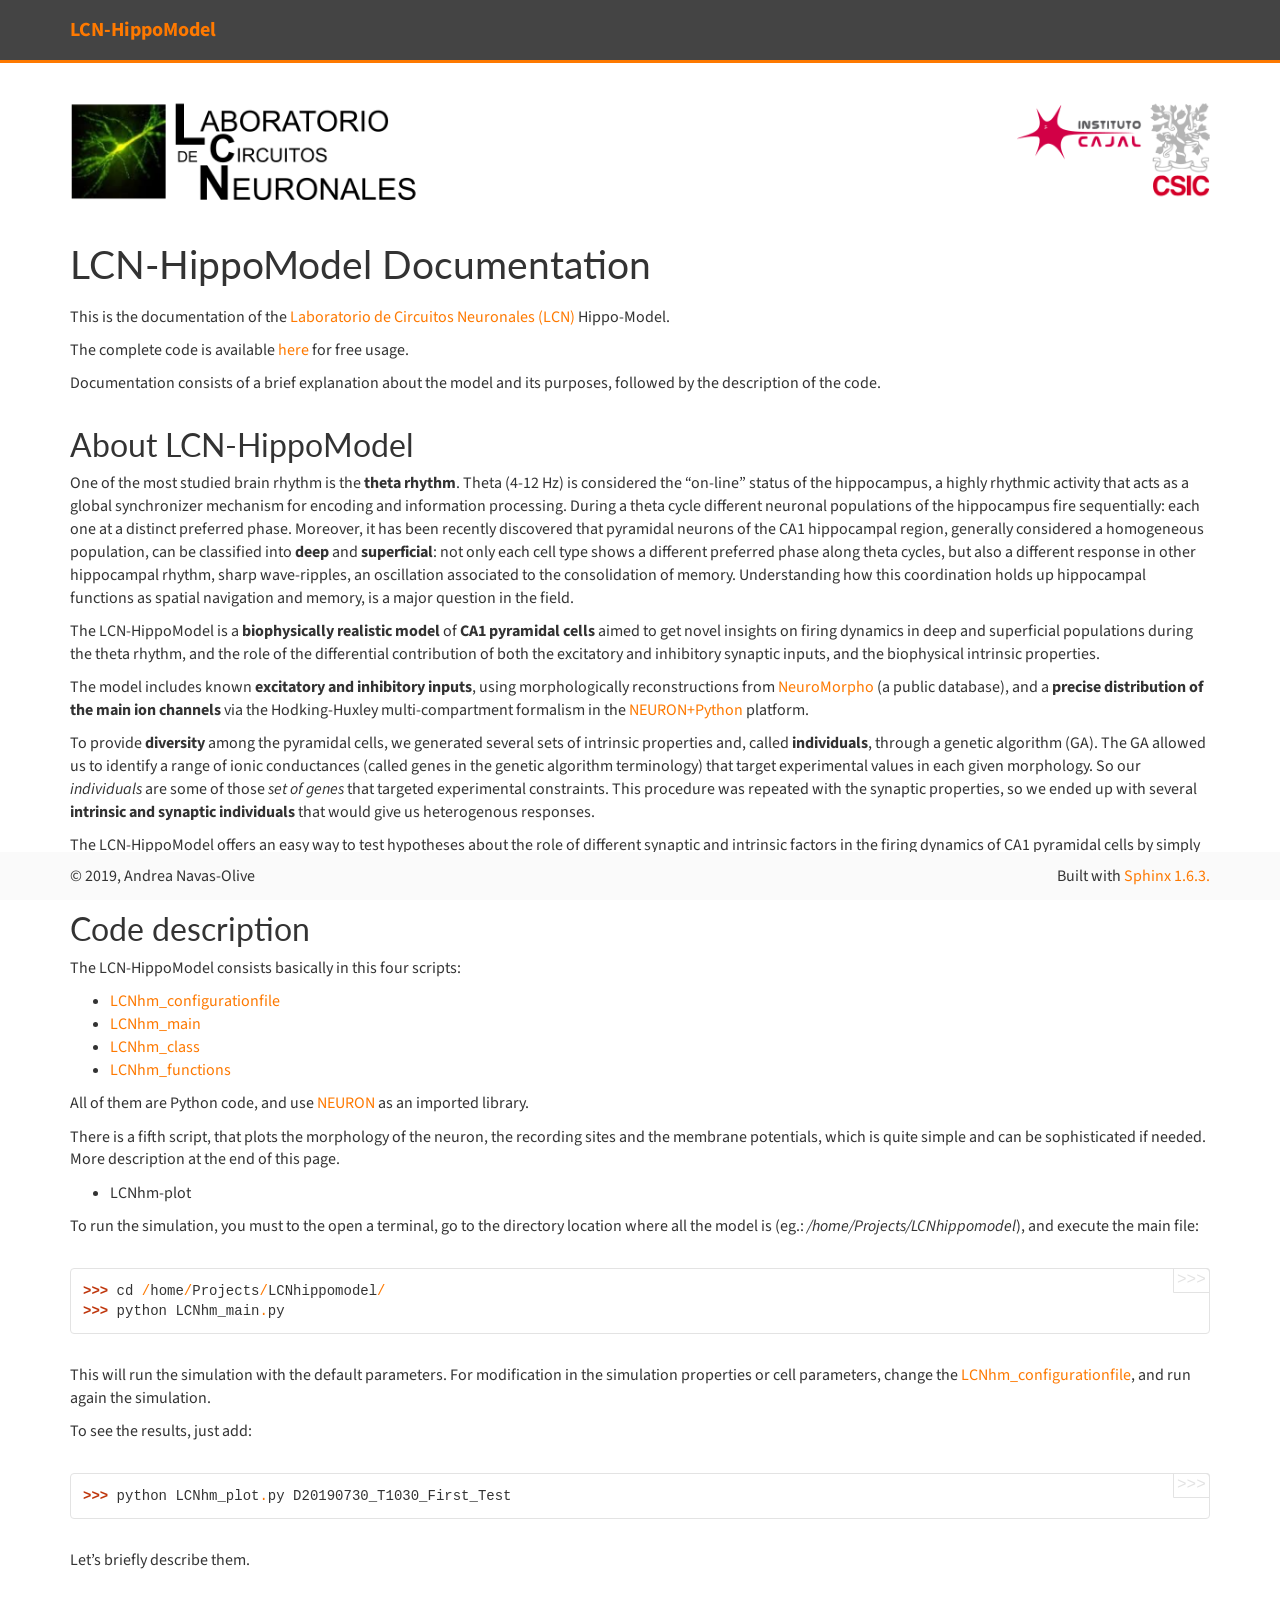
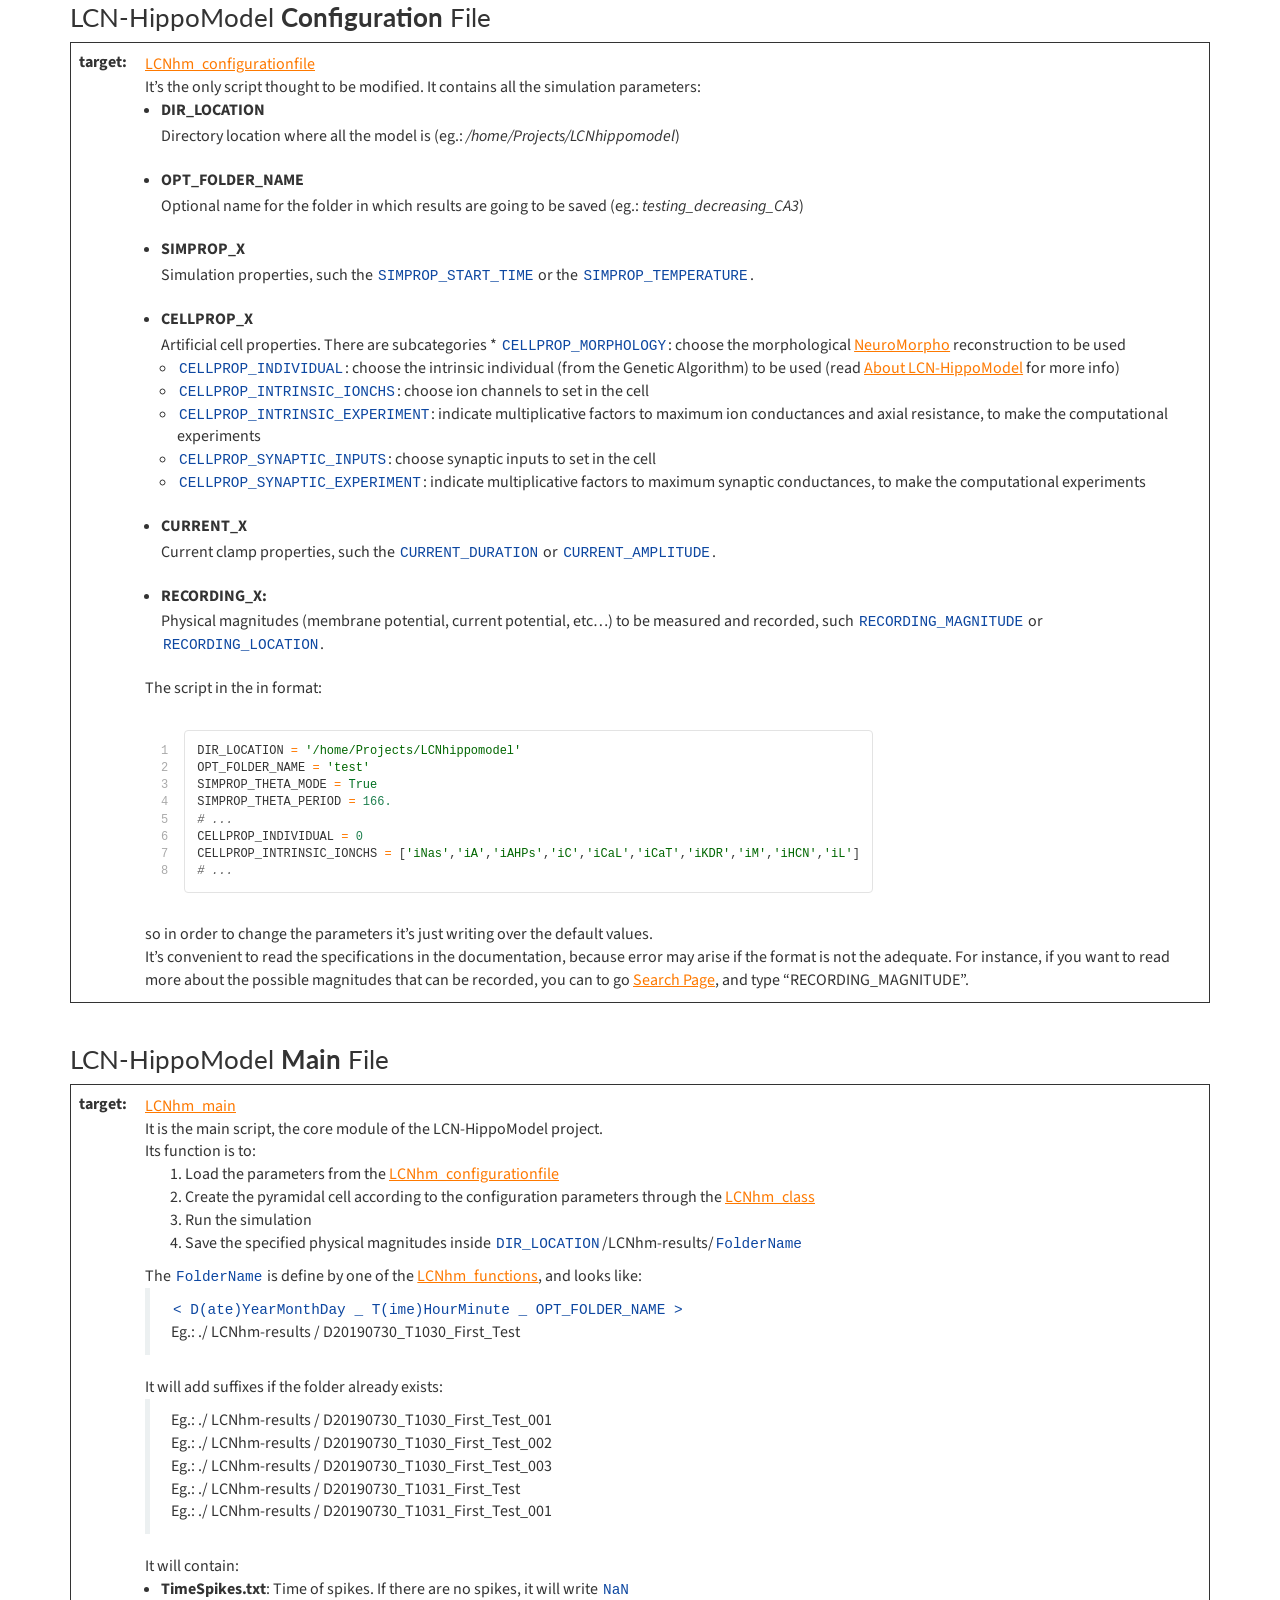
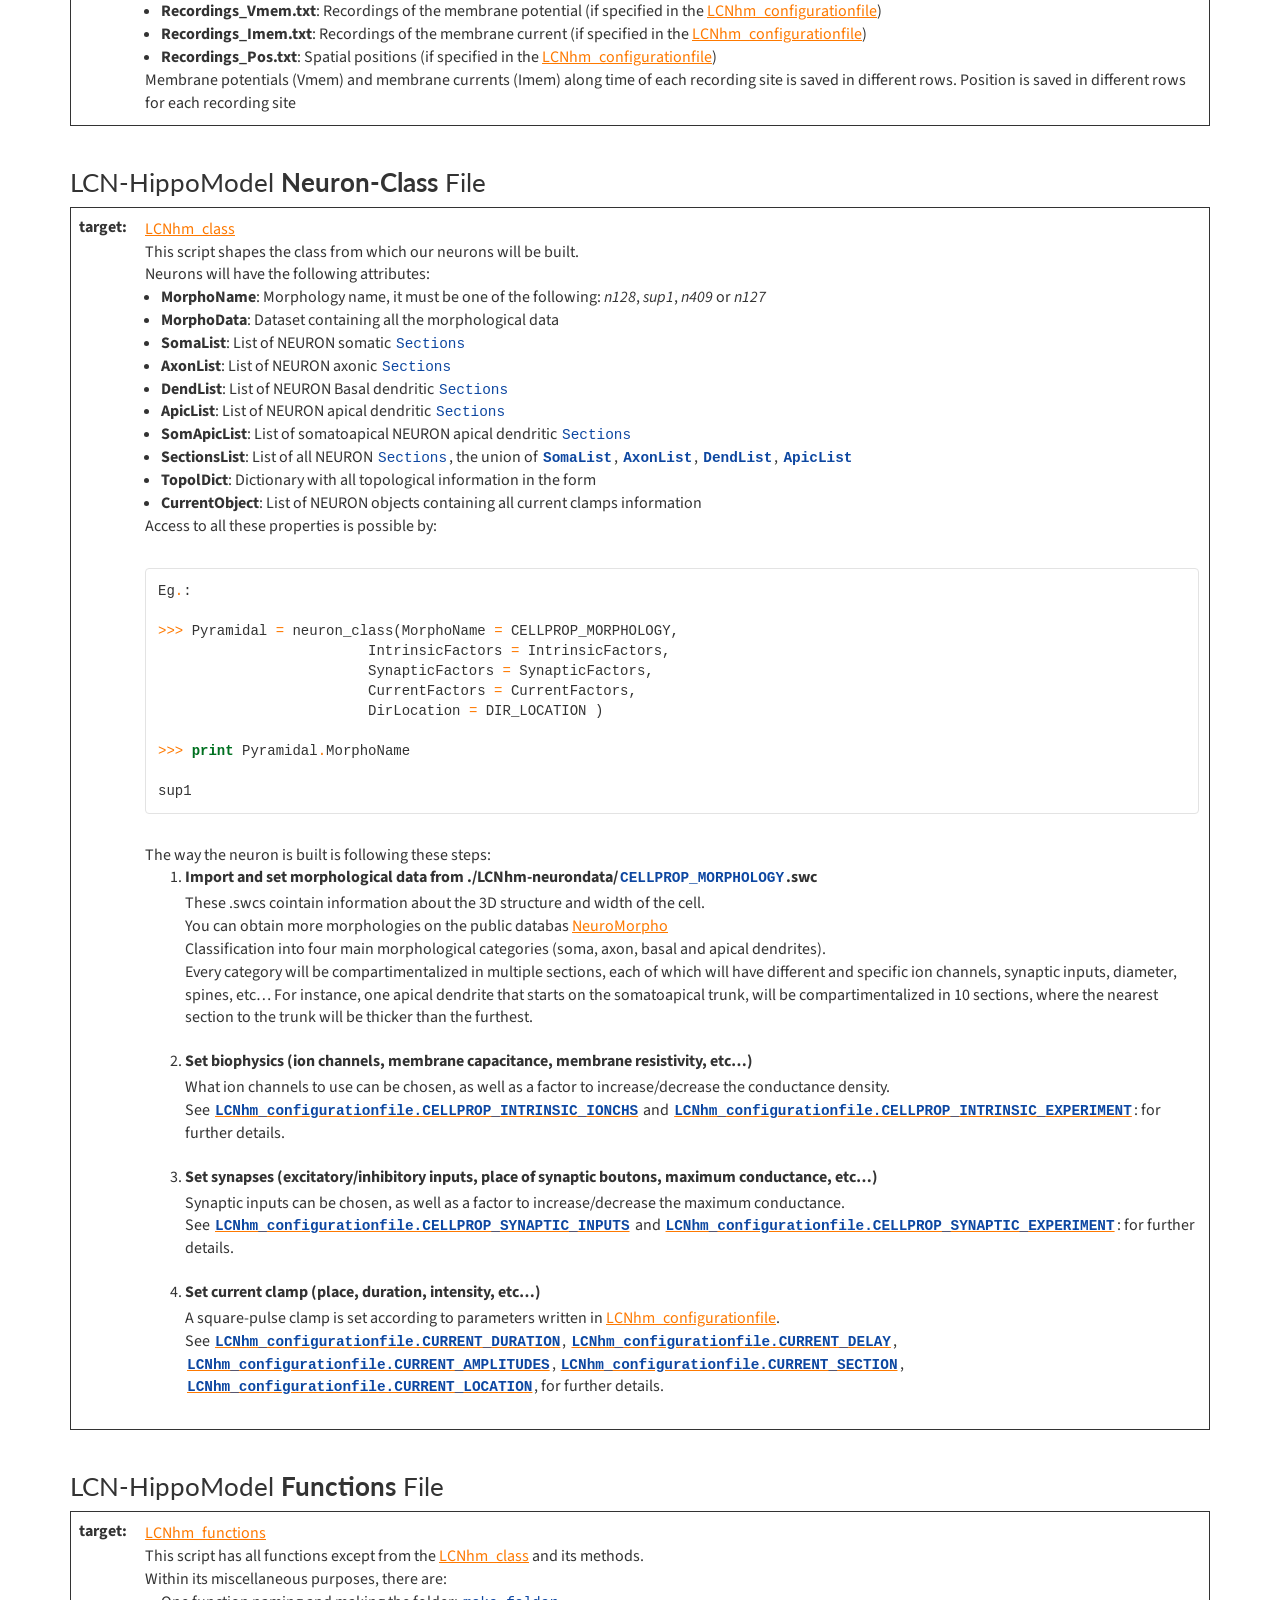
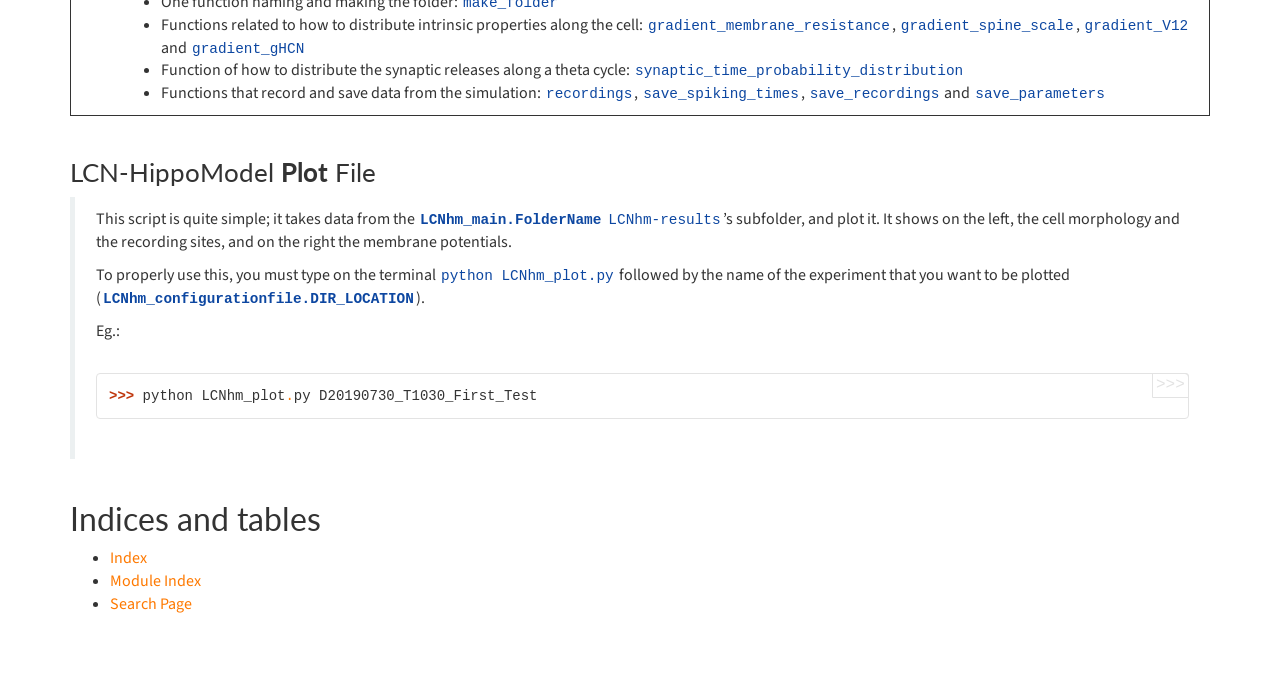
==== commit e09bb47f: "Changing documentation" ====
--- a/docs/index.html
+++ b/docs/index.html
@@ -84,6 +84,7 @@
 <p>This is the documentation of the
 <a class="reference external" href="http://hippo-circuitlab.es/">Laboratorio de Circuitos Neuronales (LCN)</a>
 Hippo-Model.</p>
+<p>The complete code is available <a class="reference external" href="https://github.com/acnavasolive/LCN-HippoModel/">here</a> for free usage.</p>
 <p>Documentation consists of a brief explanation about the model and its
 purposes, followed by the description of the code.</p>
 <div class="section" id="about-lcn-hippomodel">
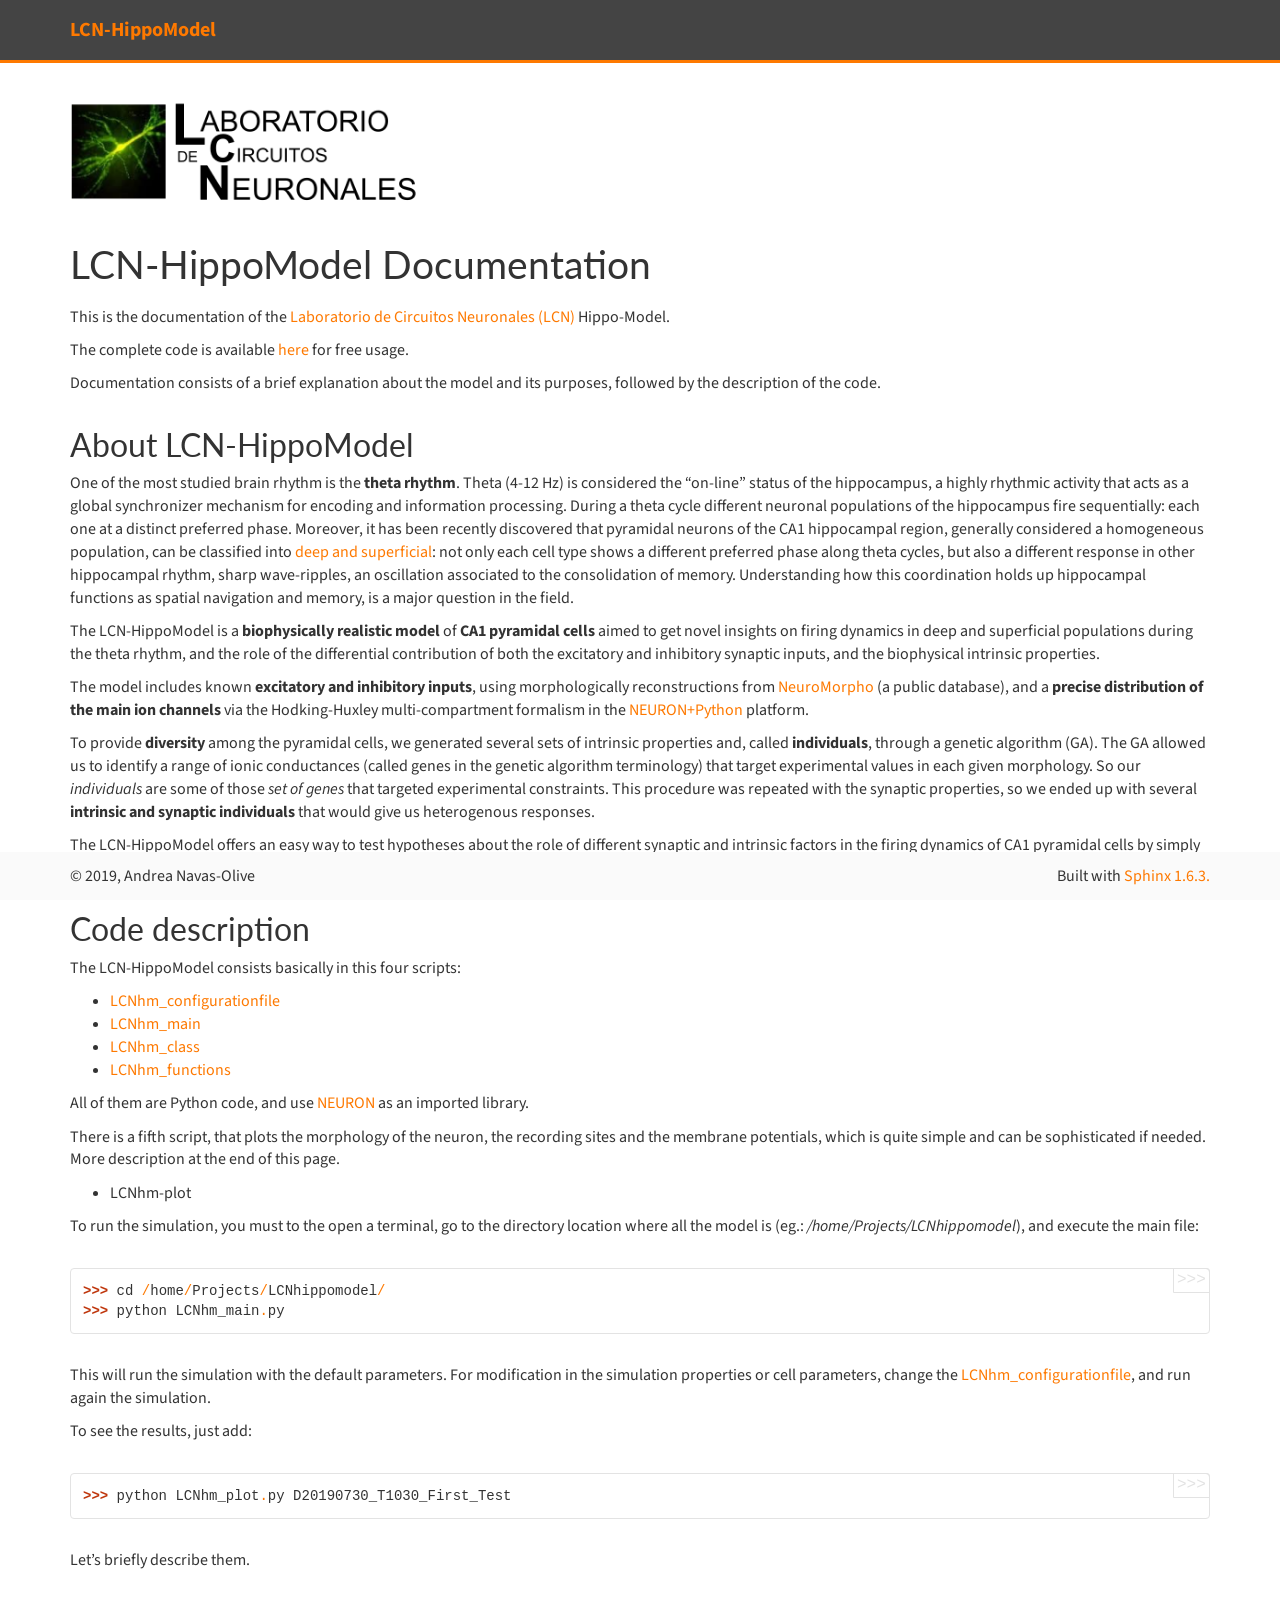
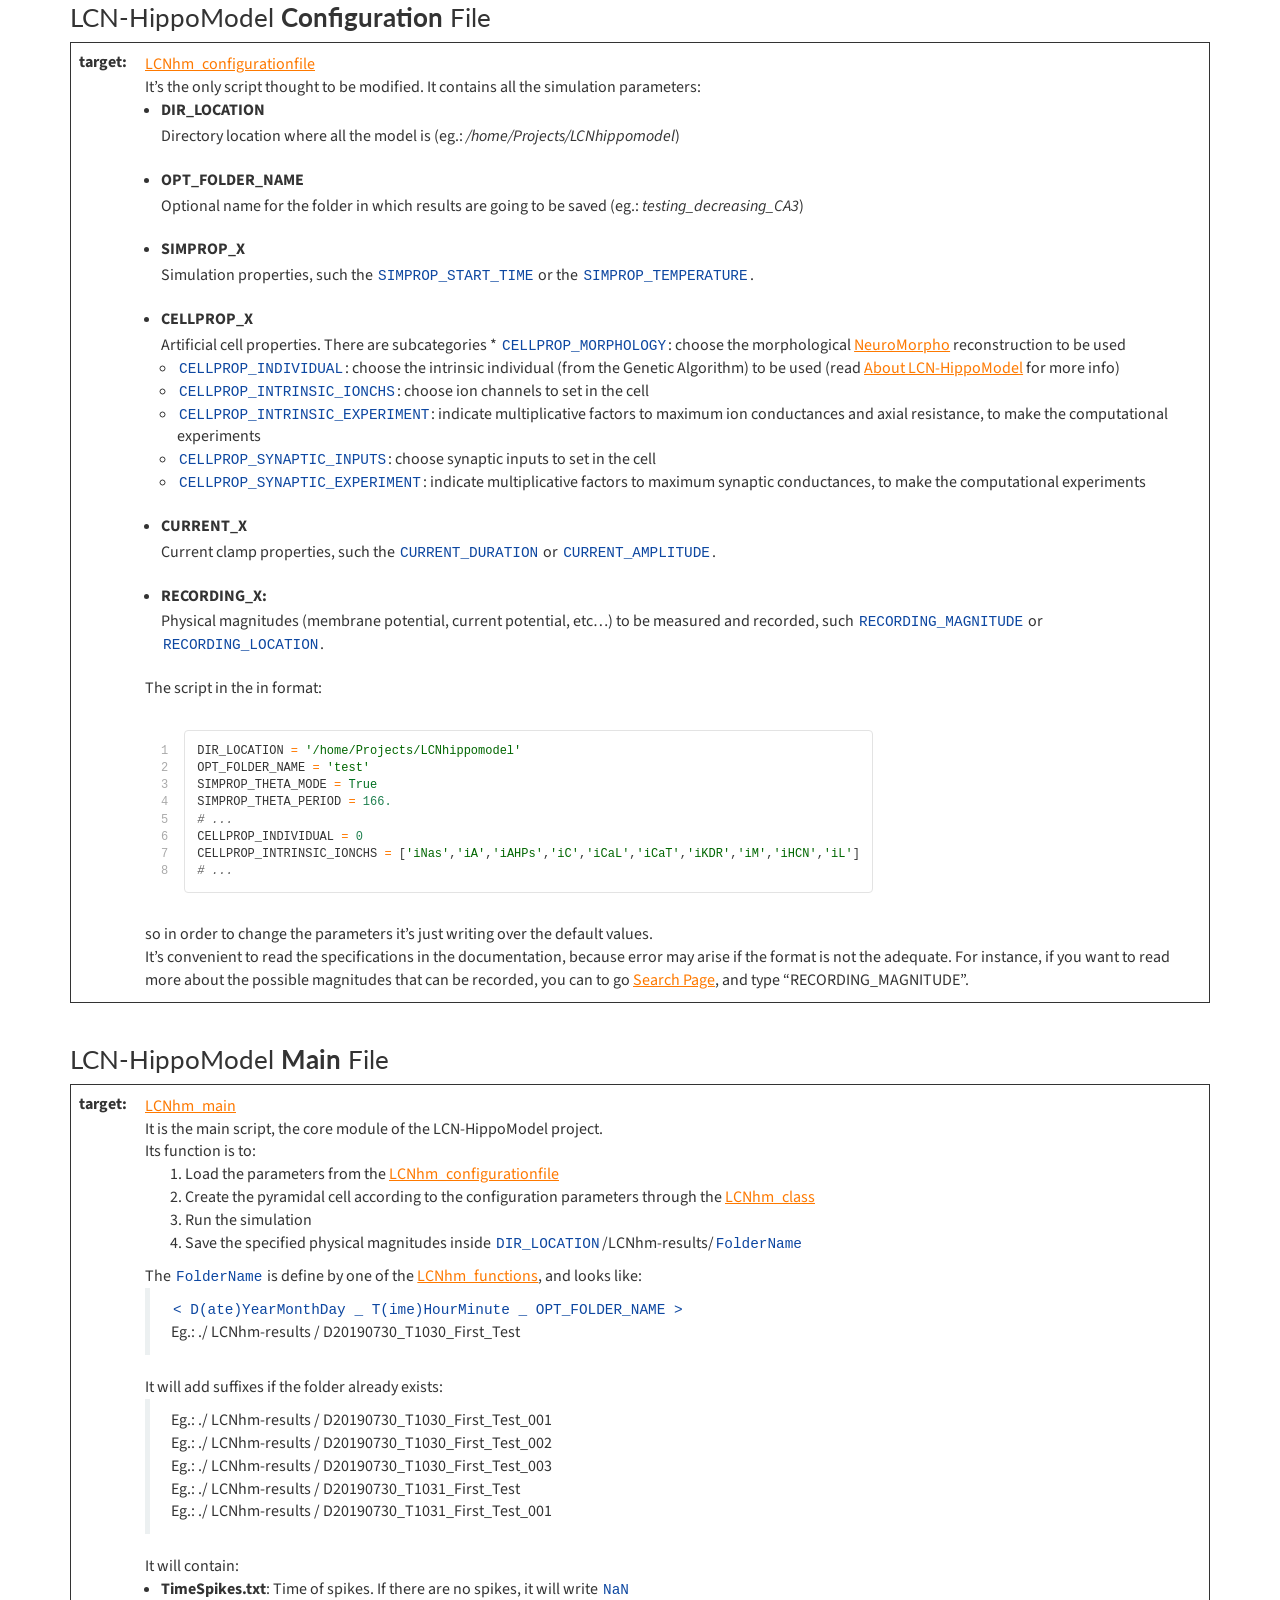
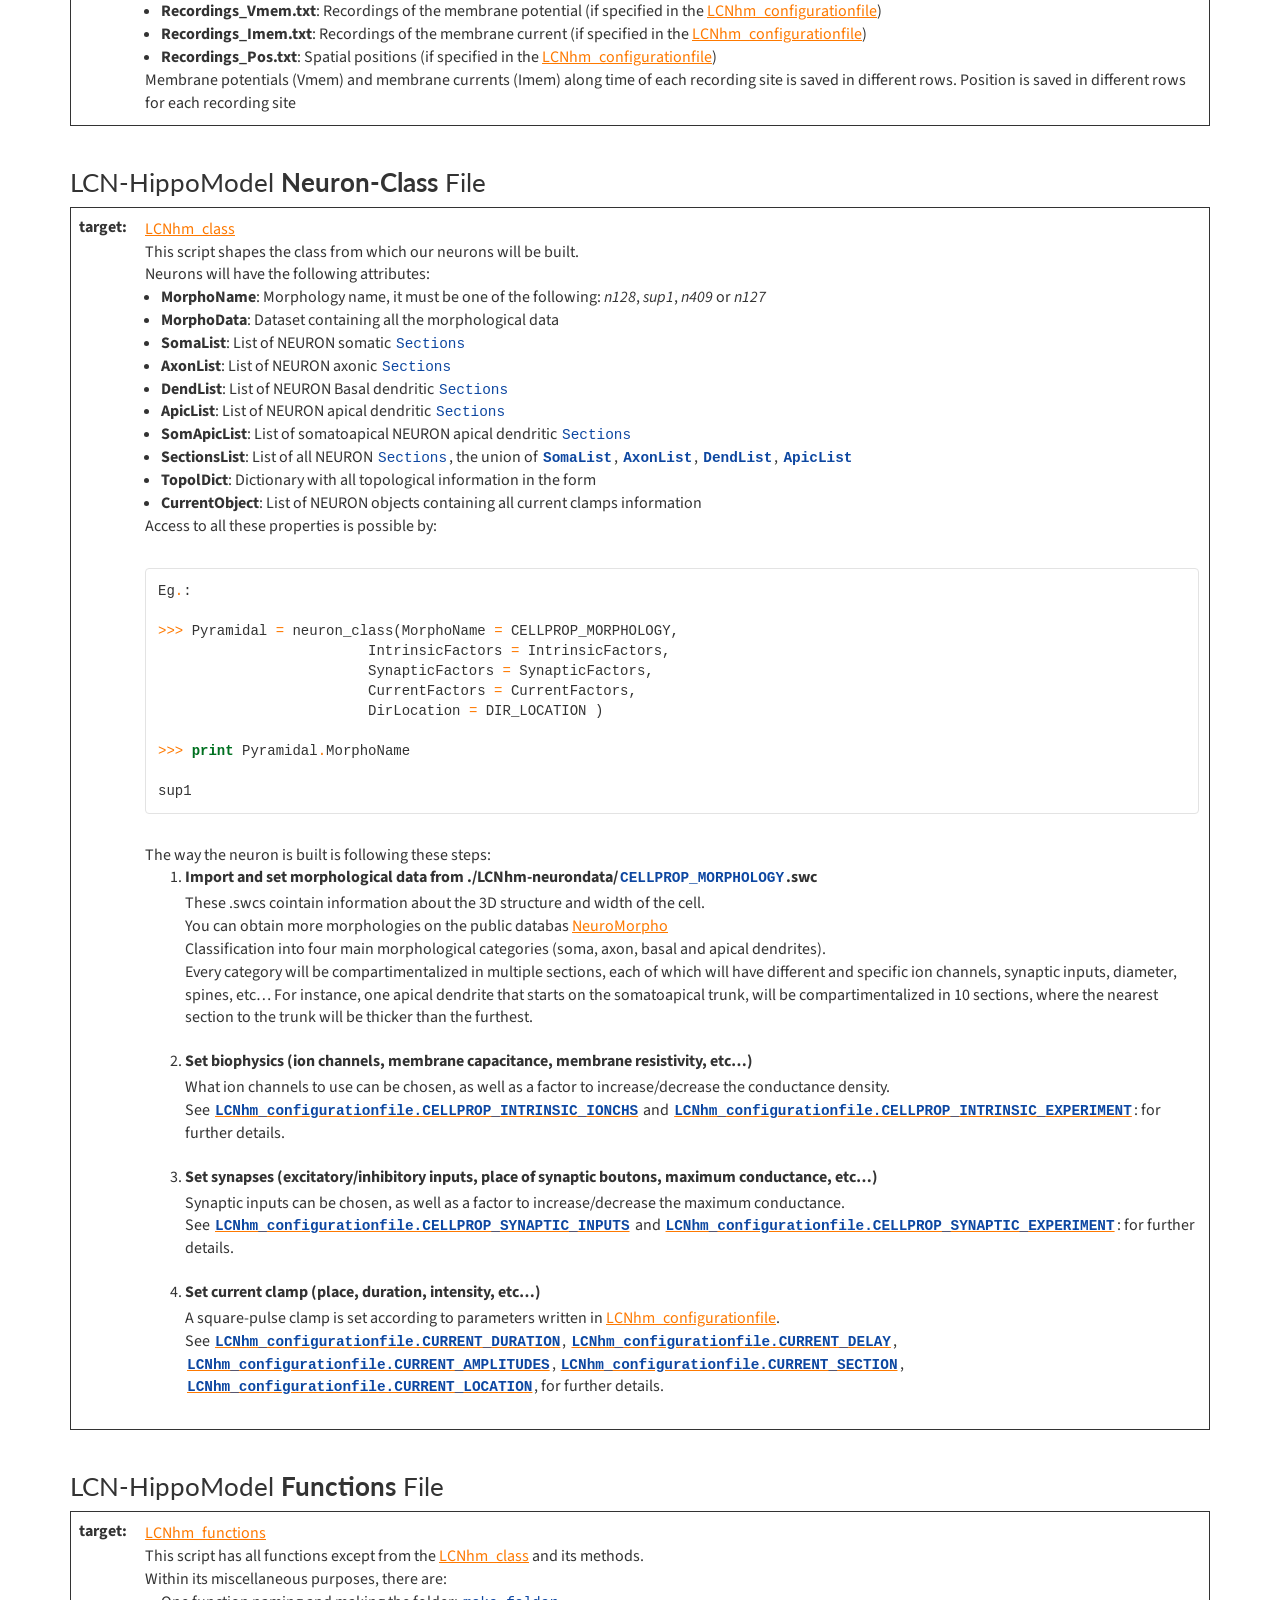
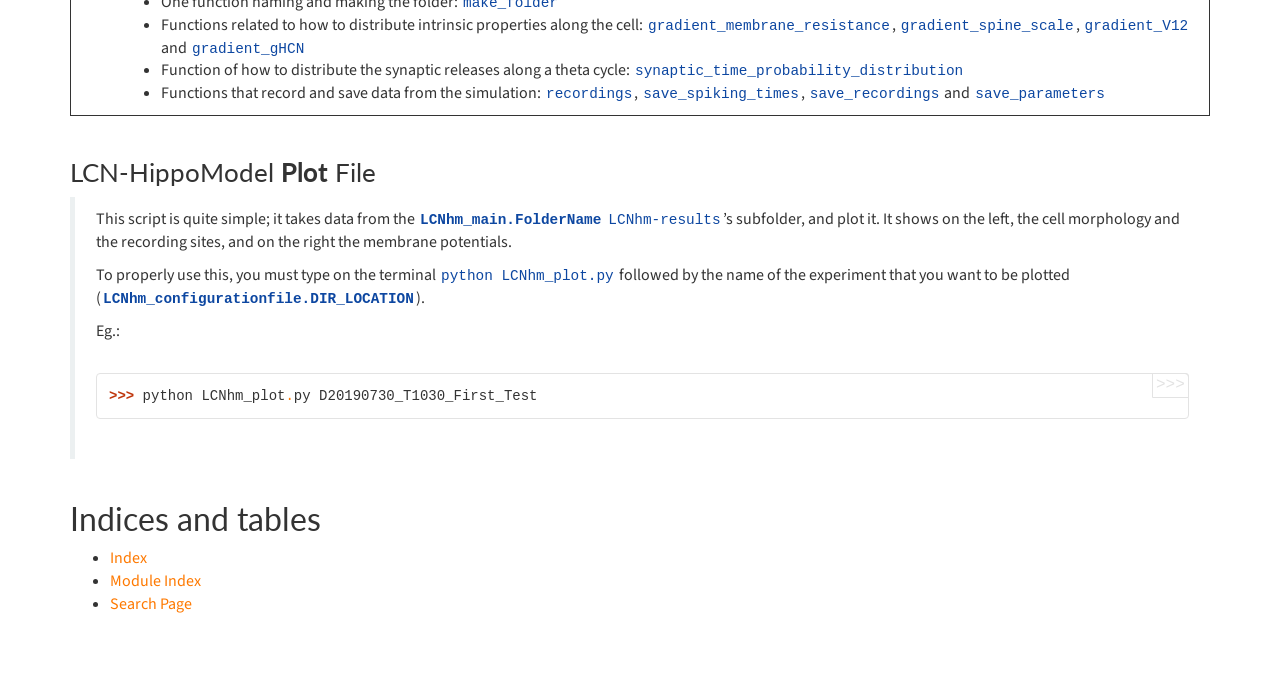
==== commit f877f0e7: "Changing documentation" ====
--- a/docs/index.html
+++ b/docs/index.html
@@ -95,7 +95,7 @@
 neuronal populations of the hippocampus fire sequentially: each one at
 a distinct preferred phase. Moreover, it has been recently discovered that pyramidal neurons of
 the CA1 hippocampal region, generally considered a homogeneous population, can be classified
-into <strong>deep</strong> and <strong>superficial</strong>: not only each cell type shows a different preferred phase along theta
+into <a class="reference external" href="https://www.sciencedirect.com/science/article/pii/S0959438817302994?via%3Dihub">deep and superficial</a>: not only each cell type shows a different preferred phase along theta
 cycles, but also a different response in other hippocampal rhythm, sharp wave-ripples, an oscillation
 associated to the consolidation of memory. Understanding how this coordination holds up hippocampal
 functions as spatial navigation and memory, is a major question in the field.</p>
@@ -104,7 +104,7 @@
 contribution of both the excitatory and inhibitory synaptic inputs, and the biophysical intrinsic
 properties.</p>
 <p>The model includes known <strong>excitatory and inhibitory inputs</strong>, using morphologically reconstructions
-from <a class="reference external" href="http://neuromorpho.org/">NeuroMorpho</a> (a public database), and a <strong>precise distribution
+from <a class="reference external" href="http://neuromorpho.org/NeuroMorpho_ArchiveLinkout.jsp?ARCHIVE=prida&amp;DATE=2017-03-30">NeuroMorpho</a> (a public database), and a <strong>precise distribution
 of the main ion channels</strong> via the Hodking-Huxley multi-compartment formalism in the
 <a class="reference external" href="https://www.neuron.yale.edu/neuron/">NEURON+Python</a> platform.</p>
 <p>To provide <strong>diversity</strong> among the pyramidal cells, we generated several sets of intrinsic properties and, called
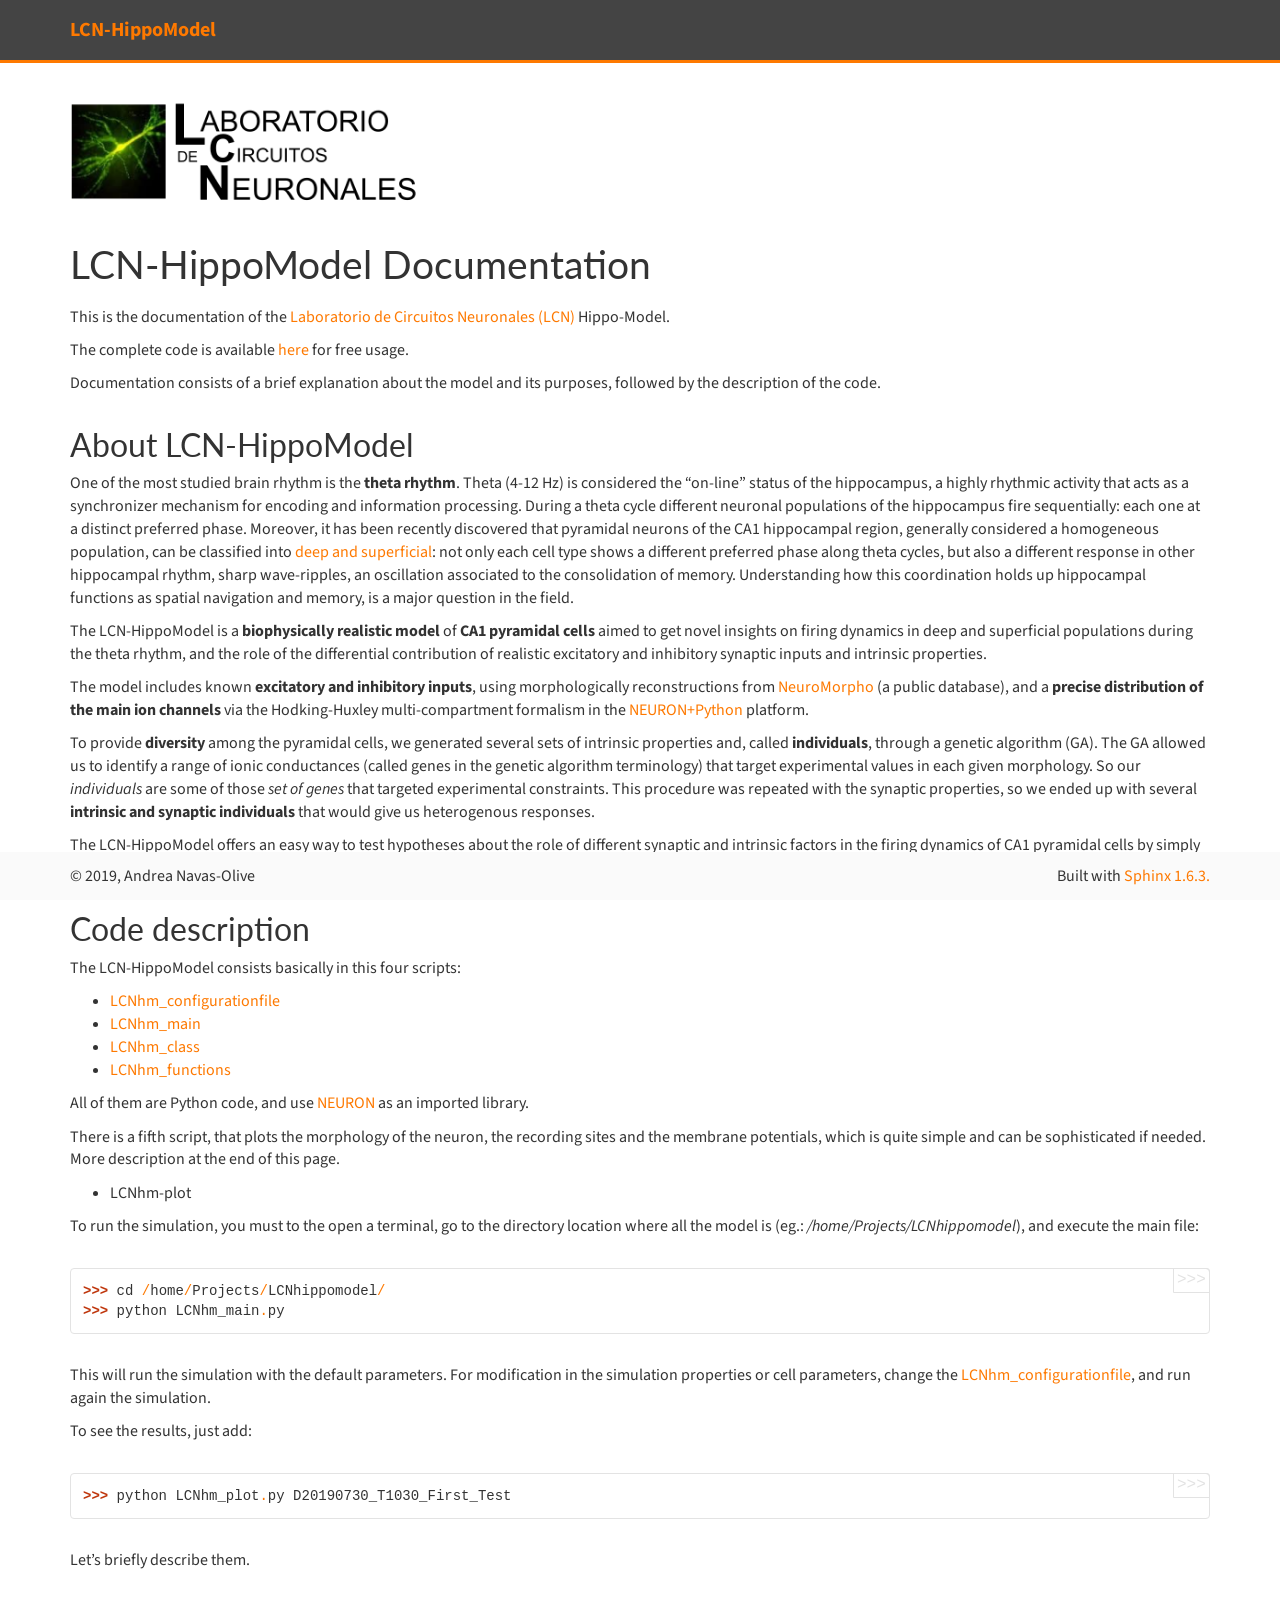
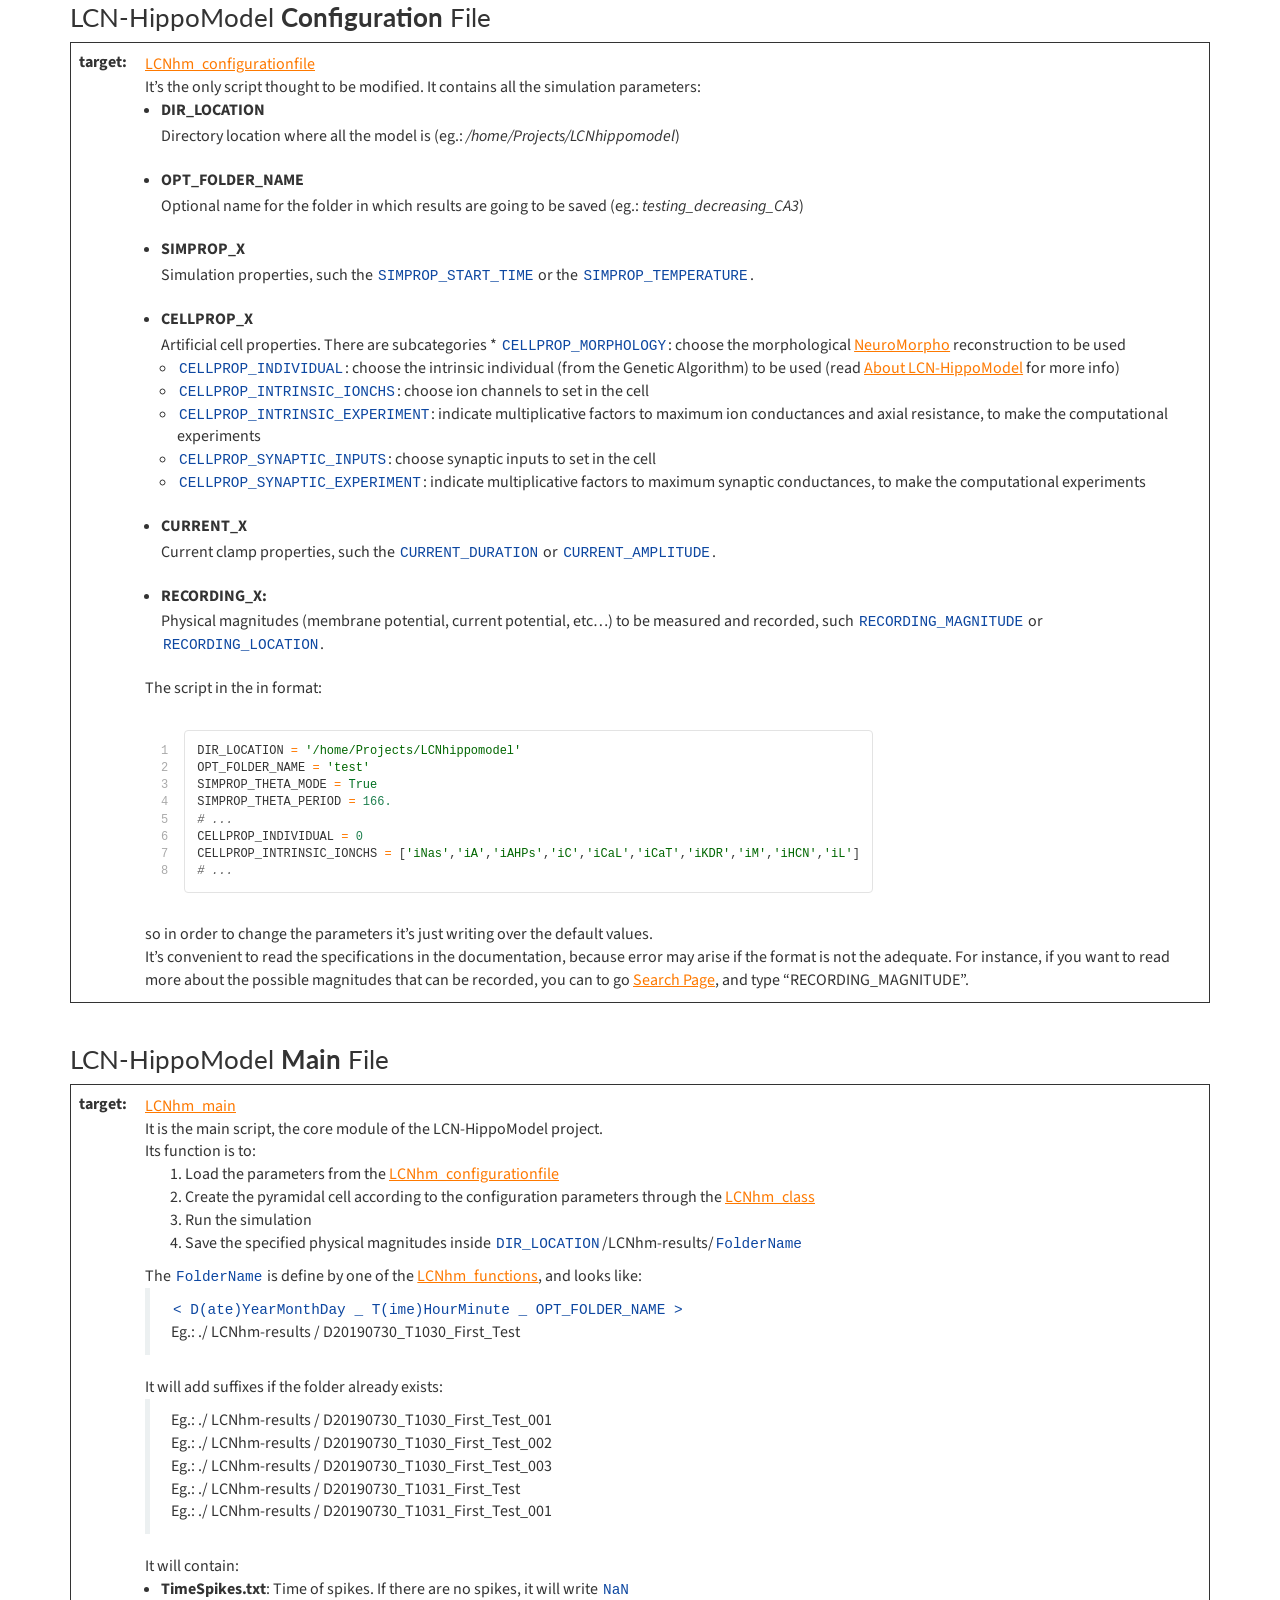
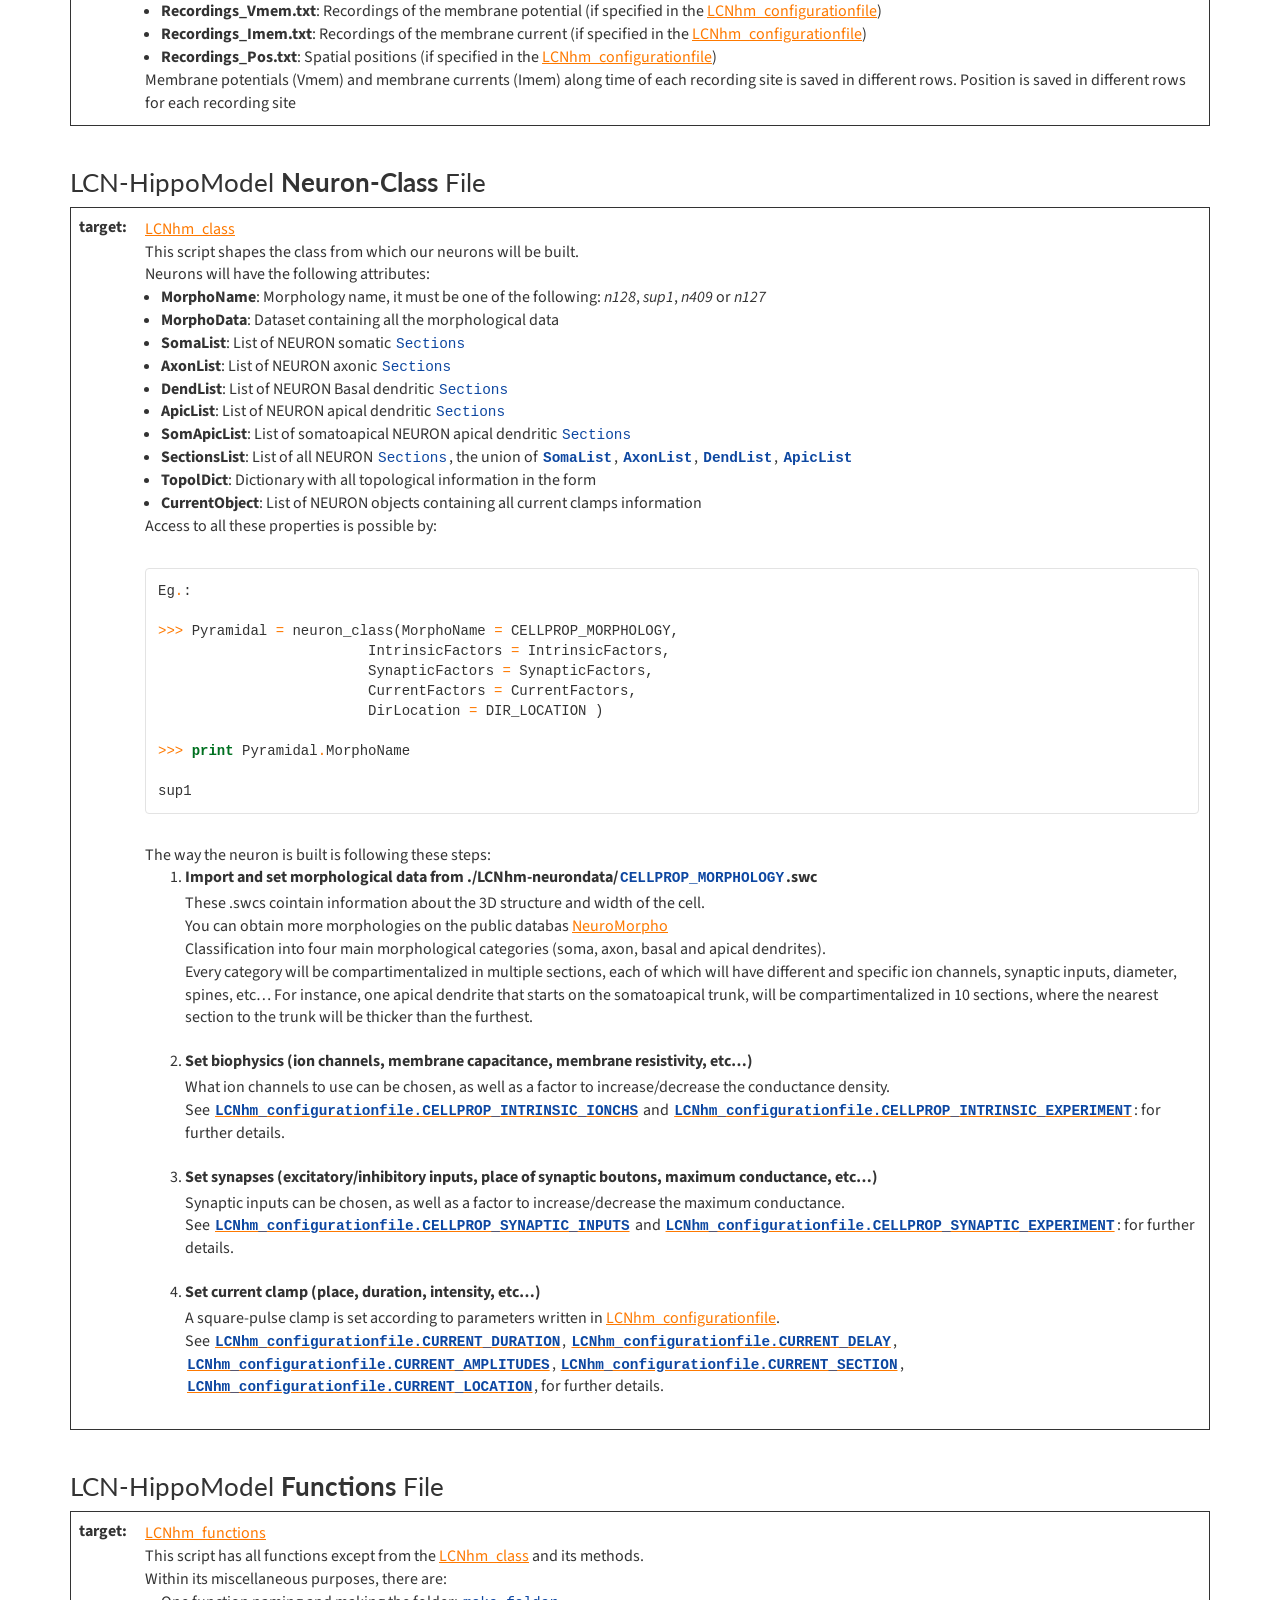
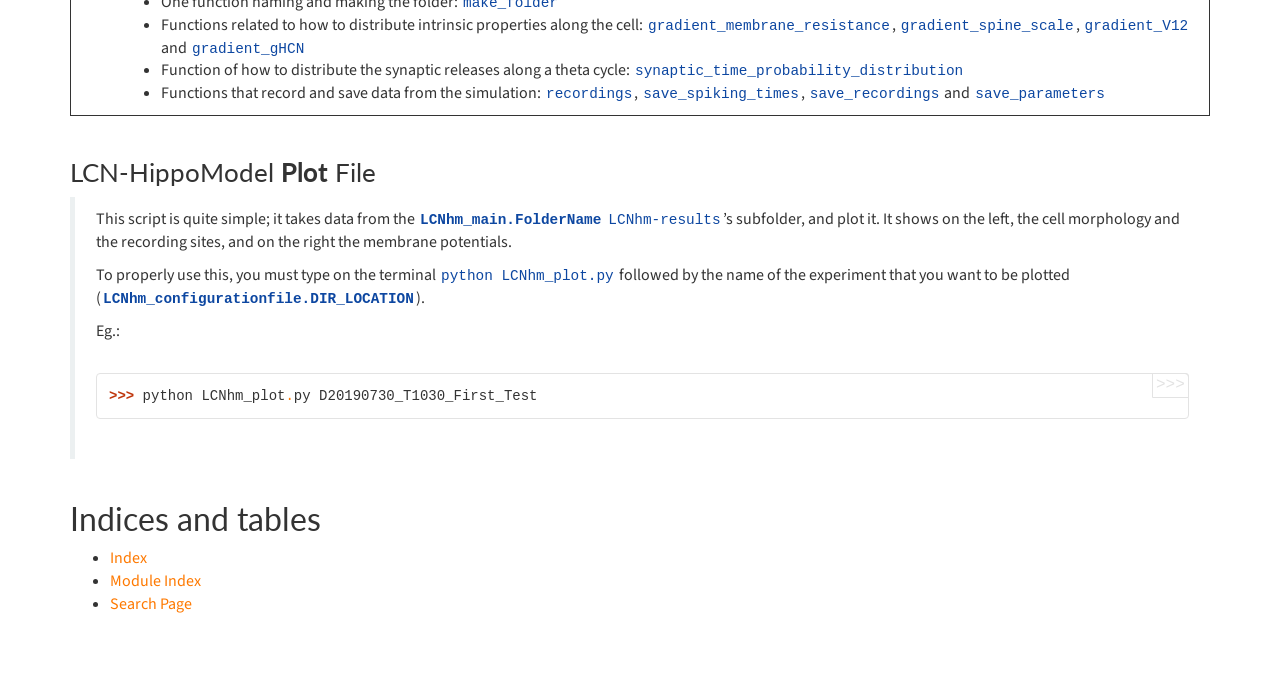
==== commit c7f43b3d: "Update documentation" ====
--- a/docs/index.html
+++ b/docs/index.html
@@ -90,7 +90,7 @@
 <div class="section" id="about-lcn-hippomodel">
 <span id="about-lcnhm"></span><h2>About LCN-HippoModel<a class="headerlink" href="#about-lcn-hippomodel" title="Permalink to this headline">¶</a></h2>
 <p>One of the most studied brain rhythm is the <strong>theta rhythm</strong>. Theta (4-12 Hz) is considered
-the “on-line” status of the hippocampus, a highly rhythmic activity that acts as a global
+the “on-line” status of the hippocampus, a highly rhythmic activity that acts as a
 synchronizer mechanism for encoding and information processing. During a theta cycle different
 neuronal populations of the hippocampus fire sequentially: each one at
 a distinct preferred phase. Moreover, it has been recently discovered that pyramidal neurons of
@@ -101,11 +101,9 @@
 functions as spatial navigation and memory, is a major question in the field.</p>
 <p>The LCN-HippoModel is a <strong>biophysically realistic model</strong> of <strong>CA1 pyramidal cells</strong> aimed to get novel insights on
 firing dynamics in deep and superficial populations during the theta rhythm, and the role of the differential
-contribution of both the excitatory and inhibitory synaptic inputs, and the biophysical intrinsic
-properties.</p>
+contribution of realistic excitatory and inhibitory synaptic inputs and intrinsic properties.</p>
 <p>The model includes known <strong>excitatory and inhibitory inputs</strong>, using morphologically reconstructions
-from <a class="reference external" href="http://neuromorpho.org/NeuroMorpho_ArchiveLinkout.jsp?ARCHIVE=prida&amp;DATE=2017-03-30">NeuroMorpho</a> (a public database), and a <strong>precise distribution
-of the main ion channels</strong> via the Hodking-Huxley multi-compartment formalism in the
+from <a class="reference external" href="http://neuromorpho.org/NeuroMorpho_ArchiveLinkout.jsp?ARCHIVE=prida&amp;DATE=2017-03-30">NeuroMorpho</a> (a public database), and a <strong>precise distribution of the main ion channels</strong> via the Hodking-Huxley multi-compartment formalism in the
 <a class="reference external" href="https://www.neuron.yale.edu/neuron/">NEURON+Python</a> platform.</p>
 <p>To provide <strong>diversity</strong> among the pyramidal cells, we generated several sets of intrinsic properties and, called
 <strong>individuals</strong>, through a genetic algorithm (GA). The GA allowed us to identify a
